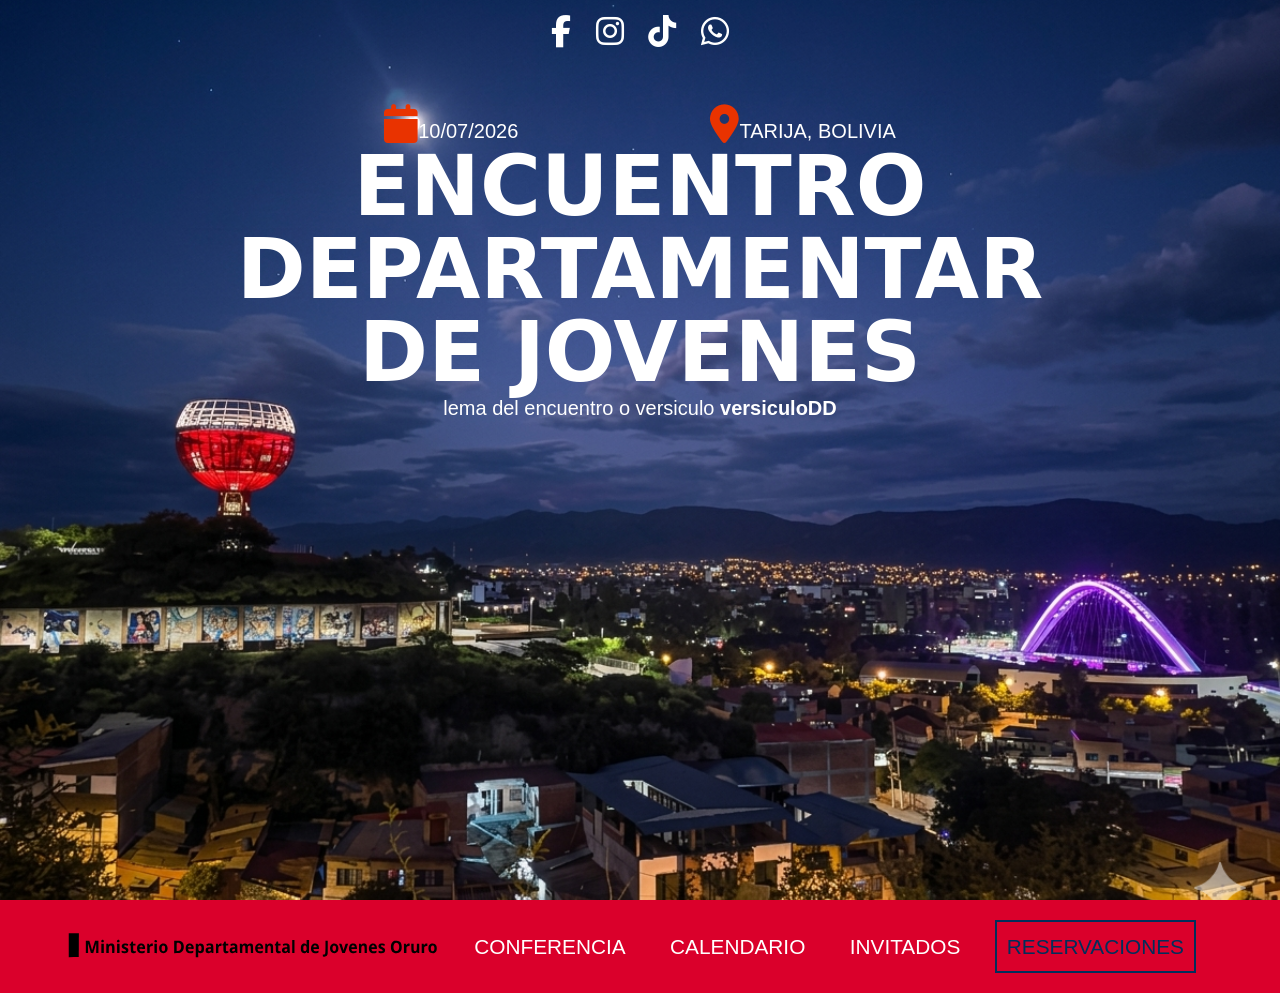
==== index.html @ a6be51fd "se creo la vista principal y el menu" ====
<!doctype html>
<html class="no-js" lang="">

<head>
  <meta charset="utf-8">
  <title></title>
  <meta name="description" content="">
  <meta name="viewport" content="width=device-width, initial-scale=1">

  <link rel="manifest" href="site.webmanifest">
  <link rel="apple-touch-icon" href="icon.png">
  <!-- Place favicon.ico in the root directory -->

  <link rel="stylesheet" href="css/normalize.css">
  <link rel="stylesheet" href="css/main.css">
  <link rel="stylesheet" href="https://cdnjs.cloudflare.com/ajax/libs/font-awesome/6.5.0/css/all.min.css">
  <link rel="preconnect" href="https://fonts.googleapis.com">
  <link rel="preconnect" href="https://fonts.gstatic.com" crossorigin>
  <link href="https://fonts.googleapis.com/css2?family=PT+Sans:ital,wght@0,400;0,700;1,400;1,700&display=swap" rel="stylesheet">

  <meta name="theme-color" content="#fafafa">
</head>

<body>
  <!--[if IE]>
    <p class="browserupgrade">You are using an <strong>outdated</strong> browser. Please <a href="https://browsehappy.com/">upgrade your browser</a> to improve your experience and security.</p>
  <![endif]-->
  
  <header class="site-header">
    <div class="hero">
      <div class="contenido-header">
        <nav class="redes-sociales">
          <a href="#"><i class="fa-brands fa-facebook-f"></i></a>
          <a href="#"><i class="fa-brands fa-instagram"></i></a>
          <a href="#"><i class="fa-brands fa-tiktok"></i></a>
          <a href="#"><i class="fa-brands fa-whatsapp"></i></a>
        </nav>
        <div class="informacion-evento">
            <div class="clearfix">
                <p class="fecha"><i class="fa-solid fa-calendar"></i>10/07/2026</p>
                <p class="ciudad"><i class="fa-solid fa-location-dot"></i>Tarija, Bolivia</p>
            </div>
            
            <h1 class="nombre-sitio">Encuentro departamentar de Jovenes</h1>
            <P class="slogan">lema del encuentro o versiculo <span> versiculoDD</span></P>
        </div> <!--informacion del evento-->
        
      </div>
    </div><!--.hero-->
  </header>
  
  <div class="barra">
    <div class="contenedor clearfix">
      <div class="logo">
        <img src="img/logo1.svg" alt="logo mjoruro">

      </div>
      <div class="menu-movil">
        <span></span>
        <span></span>
        <span></span>

      </div>
      <nav class="navegacion-principal">
        <a href="#">conferencia</a>
        <a href="#">calendario</a>
        <a href="#">invitados</a>
        <a href="#">reservaciones</a>
      </nav>

    </div>


  </div>
  


  <script src="js/vendor/modernizr-3.8.0.min.js"></script>
  <script src="https://code.jquery.com/jquery-3.4.1.min.js" integrity="sha256-CSXorXvZcTkaix6Yvo6HppcZGetbYMGWSFlBw8HfCJo=" crossorigin="anonymous"></script>
  <script>window.jQuery || document.write('<script src="js/vendor/jquery-3.4.1.min.js"><\/script>')</script>
  <script src="js/plugins.js"></script>
  <script src="js/main.js"></script>

  <!-- Google Analytics: change UA-XXXXX-Y to be your site's ID. -->
  <script>
    window.ga = function () { ga.q.push(arguments) }; ga.q = []; ga.l = +new Date;
    ga('create', 'UA-XXXXX-Y', 'auto'); ga('set','transport','beacon'); ga('send', 'pageview')
  </script>
  <script src="https://www.google-analytics.com/analytics.js" async></script>
</body>

</html>
---- css/main.css ----
/*! HTML5 Boilerplate v7.3.0 | MIT License | https://html5boilerplate.com/ */

/* main.css 2.0.0 | MIT License | https://github.com/h5bp/main.css#readme */
/*
 * What follows is the result of much research on cross-browser styling.
 * Credit left inline and big thanks to Nicolas Gallagher, Jonathan Neal,
 * Kroc Camen, and the H5BP dev community and team.
 */

/* ==========================================================================
   Base styles: opinionated defaults
   ========================================================================== */

html {
  color: #222;
  font-size: 1em;
  line-height: 1.4;
}

/*
 * Remove text-shadow in selection highlight:
 * https://twitter.com/miketaylr/status/12228805301
 *
 * Vendor-prefixed and regular ::selection selectors cannot be combined:
 * https://stackoverflow.com/a/16982510/7133471
 *
 * Customize the background color to match your design.
 */

::-moz-selection {
  background: #b3d4fc;
  text-shadow: none;
}

::selection {
  background: #b3d4fc;
  text-shadow: none;
}

/*
 * A better looking default horizontal rule
 */

hr {
  display: block;
  height: 1px;
  border: 0;
  border-top: 1px solid #ccc;
  margin: 1em 0;
  padding: 0;
}

/*
 * Remove the gap between audio, canvas, iframes,
 * images, videos and the bottom of their containers:
 * https://github.com/h5bp/html5-boilerplate/issues/440
 */

audio,
canvas,
iframe,
img,
svg,
video {
  vertical-align: middle;
}

/*
 * Remove default fieldset styles.
 */

fieldset {
  border: 0;
  margin: 0;
  padding: 0;
}

/*
 * Allow only vertical resizing of textareas.
 */

textarea {
  resize: vertical;
}

/* ==========================================================================
   Browser Upgrade Prompt
   ========================================================================== */

.browserupgrade {
  margin: 0.2em 0;
  background: #ccc;
  color: #000;
  padding: 0.2em 0;
}

/* ==========================================================================
   Author's custom styles
   ========================================================================== */
html {
  box-sizing: border-box;
}
*,*:before,*:after {
  box-sizing: inherit;
}

body {
  background-color: f2f2f2;
  font-family: "Open Sans", sans-serif;
}
/**glovales **/
.contenedor {
  width: 98%;
  margin: 0 auto;
}

@media only screen and (min-width: 480px) {
  .contenedor {
    width: 95%;
  }
}

@media only screen and (min-width: 768px) {
  .contenedor {
    width: 90%;
  }
}

@media only screen and (min-width: 992px) {
  .contenedor {
    width: 90%;
  }
}


h2 {
  font-family: "Oswald", sans-serif;
}
/**header**/
div.hero {
  background-image: url(../img/cielonoche.png);
  height: 100vh;

  background-repeat: no-repeat;
  background-size: cover;
  background-position: center 20%;
}

div.contenido-header {
  padding-top: 40px;
}

@media only screen and (min-width:768px) {
  div.contenido-header {
    padding-top: 10px;
  }
}

nav.redes-sociales {
  text-align: center;
}
nav.redes-sociales a {
  color: #ffff;
  font-size: 2em;
  margin-right: 20px;
}
nav.redes-sociales a:last-child {
  margin-right: 0;
}
div.informacion-evento {
  text-align: center;
  color: #ffff;
}

@media only screen and (min-width:768px) {
  div.informacion-evento {
    width: 70%;
    margin: 0 auto;
    margin-top: 50px;
  }
  
}
div.informacion-evento p {
  margin: 0;
  display: inline;
  font-size: 20px;
  text-transform: uppercase;
}
div.informacion-evento p i {
  color: #e93300;
  font-size: 2.4rem;
}
.clearfix {
  display: flex;
  justify-content: space-between;
  align-items: center;
}
p.slogan {
  text-transform: none!important;
}
p.slogan span {
  font-weight: bold;
}
h1.nombre-sitio {
  font-size: 5.9vw;
  text-transform: uppercase;
  font-family: "Boldonse", system-ui;

}
@media only screen and (min-width:768px) {
  h1.nombre-sitio {

    font-size: 6.5vw;
    margin: 0;
    line-height: 1;

  }
}

/**barra **/
div.barra {
  background-color: #da002b;
  padding: 20px 0;
}


div.logo{
  width: 90%;
  
}
div.logo img {
  width: 100%;
}

@media only screen and (min-width: 768px) {
  div.logo {
    max-width: 33%;
  }
}

/**navegacion principal**/
nav.navegacion-principal {
  display: none;
}

nav.navegacion-principal a {
  font-family: "Oswald", sans-serif;;
  color: #ffff;
  font-size: 1.3em;
  text-transform: uppercase;
  text-decoration: none;
  transition: all .6s ease;
}

nav.navegacion-principal a:hover {
  background-color: #022E5B;
}

nav.navegacion-principal a:last-child {
  border: 2px solid #022E5B;
  color: #022E5B;
}

nav.navegacion-principal a:last-child:hover
{
  color: #ffff;
} 

@media only screen and (min-width:768px) {
  nav.navegacion-principal {
    width: 67%;
    float: right;
    text-align: right;
    display: block;
  }
}

nav.navegacion-principal a {
  margin-right: 20px;
  padding: 10px 10px;
  display:  inline-block;
}

/* ==========================================================================
   Helper classes
   ========================================================================== */

/*
 * Hide visually and from screen readers
 */

.hidden {
  display: none !important;
}

/*
* Hide only visually, but have it available for screen readers:
* https://snook.ca/archives/html_and_css/hiding-content-for-accessibility
*
* 1. For long content, line feeds are not interpreted as spaces and small width
*    causes content to wrap 1 word per line:
*    https://medium.com/@jessebeach/beware-smushed-off-screen-accessible-text-5952a4c2cbfe
*/

.sr-only {
  border: 0;
  clip: rect(0, 0, 0, 0);
  height: 1px;
  margin: -1px;
  overflow: hidden;
  padding: 0;
  position: absolute;
  white-space: nowrap;
  width: 1px;
  /* 1 */
}

/*
* Extends the .sr-only class to allow the element
* to be focusable when navigated to via the keyboard:
* https://www.drupal.org/node/897638
*/

.sr-only.focusable:active,
.sr-only.focusable:focus {
  clip: auto;
  height: auto;
  margin: 0;
  overflow: visible;
  position: static;
  white-space: inherit;
  width: auto;
}

/*
* Hide visually and from screen readers, but maintain layout
*/

.invisible {
  visibility: hidden;
}

/*
* Clearfix: contain floats
*
* For modern browsers
* 1. The space content is one way to avoid an Opera bug when the
*    `contenteditable` attribute is included anywhere else in the document.
*    Otherwise it causes space to appear at the top and bottom of elements
*    that receive the `clearfix` class.
* 2. The use of `table` rather than `block` is only necessary if using
*    `:before` to contain the top-margins of child elements.
*/

.clearfix:before,
.clearfix:after {
  content: " ";
  /* 1 */
  display: table;
  /* 2 */
}

.clearfix:after {
  clear: both;
}

/* ==========================================================================
   EXAMPLE Media Queries for Responsive Design.
   These examples override the primary ('mobile first') styles.
   Modify as content requires.
   ========================================================================== */

@media only screen and (min-width: 35em) {
  /* Style adjustments for viewports that meet the condition */
}

@media print,
  (-webkit-min-device-pixel-ratio: 1.25),
  (min-resolution: 1.25dppx),
  (min-resolution: 120dpi) {
  /* Style adjustments for high resolution devices */
}

/* ==========================================================================
   Print styles.
   Inlined to avoid the additional HTTP request:
   https://www.phpied.com/delay-loading-your-print-css/
   ========================================================================== */

@media print {
  *,
  *:before,
  *:after {
    background: transparent !important;
    color: #000 !important;
    /* Black prints faster */
    box-shadow: none !important;
    text-shadow: none !important;
  }
  a,
  a:visited {
    text-decoration: underline;
  }
  a[href]:after {
    content: " (" attr(href) ")";
  }
  abbr[title]:after {
    content: " (" attr(title) ")";
  }
  /*
     * Don't show links that are fragment identifiers,
     * or use the `javascript:` pseudo protocol
     */
  a[href^="#"]:after,
  a[href^="javascript:"]:after {
    content: "";
  }
  pre {
    white-space: pre-wrap !important;
  }
  pre,
  blockquote {
    border: 1px solid #999;
    page-break-inside: avoid;
  }
  /*
     * Printing Tables:
     * https://web.archive.org/web/20180815150934/http://css-discuss.incutio.com/wiki/Printing_Tables
     */
  thead {
    display: table-header-group;
  }
  tr,
  img {
    page-break-inside: avoid;
  }
  p,
  h2,
  h3 {
    orphans: 3;
    widows: 3;
  }
  h2,
  h3 {
    page-break-after: avoid;
  }
}
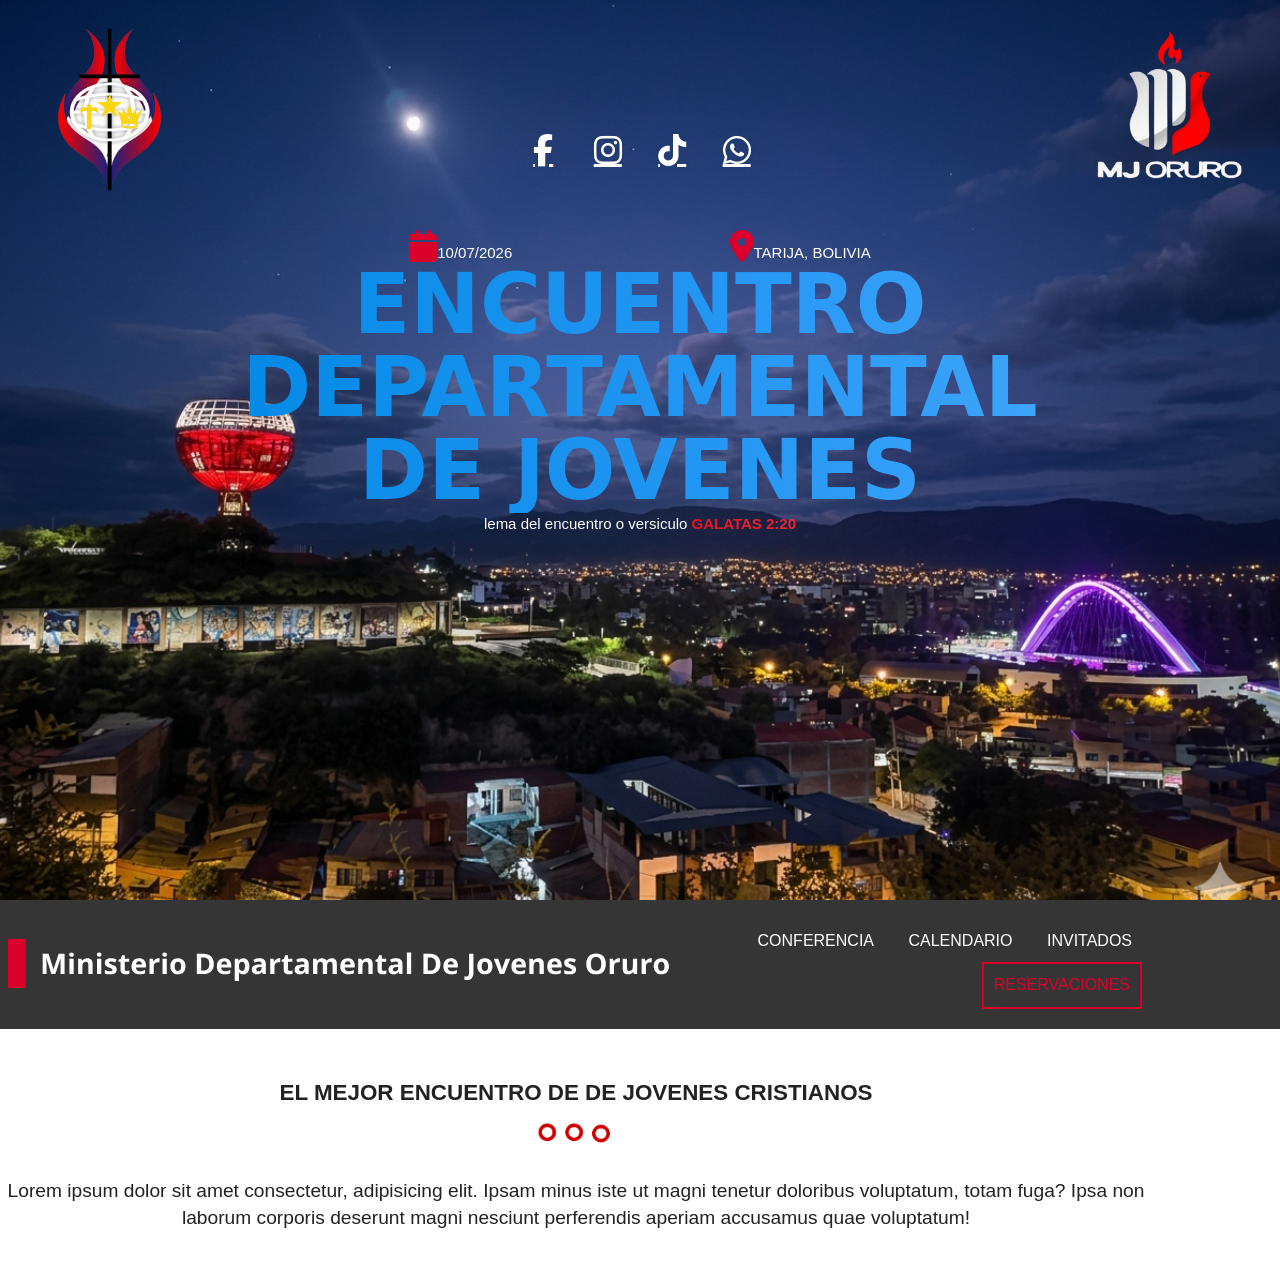
==== commit 58d0aed3: "se termino el encabezado la parte de entrada" ====
--- a/index.html
+++ b/index.html
@@ -28,6 +28,12 @@
   
   <header class="site-header">
     <div class="hero">
+
+      <div class="logos-laterales">
+        <img src="img/escudoidpo.png" class="logo-izq" alt="logo izquierda">
+        <img src="img/escudomjo.png" class="logo-der" alt="logo derecha">
+
+      </div>
       <div class="contenido-header">
         <nav class="redes-sociales">
           <a href="#"><i class="fa-brands fa-facebook-f"></i></a>
@@ -41,18 +47,18 @@
                 <p class="ciudad"><i class="fa-solid fa-location-dot"></i>Tarija, Bolivia</p>
             </div>
             
-            <h1 class="nombre-sitio">Encuentro departamentar de Jovenes</h1>
-            <P class="slogan">lema del encuentro o versiculo <span> versiculoDD</span></P>
+            <h1 class="nombre-sitio">Encuentro departamental de Jovenes</h1>
+            <P class="slogan">lema del encuentro o versiculo <span> GALATAS 2:20</span></P>
         </div> <!--informacion del evento-->
         
       </div>
     </div><!--.hero-->
   </header>
   
-  <div class="barra">
+  <div class="barra"><!--barra-->
     <div class="contenedor clearfix">
       <div class="logo">
-        <img src="img/logo1.svg" alt="logo mjoruro">
+        <img src="img/logo2.svg" alt="logo mjoruro">
 
       </div>
       <div class="menu-movil">
@@ -61,17 +67,24 @@
         <span></span>
 
       </div>
-      <nav class="navegacion-principal">
+      <nav class="navegacion-principal clearfix">
         <a href="#">conferencia</a>
         <a href="#">calendario</a>
         <a href="#">invitados</a>
         <a href="#">reservaciones</a>
       </nav>
 
-    </div>
+    </div> <!--contenedor-->
 
+  </div><!--barra-->
 
-  </div>
+  <section class="seccion contenedor">
+    <h2>El mejor encuentro de de jovenes cristianos</h2>
+    <p>
+      Lorem ipsum dolor sit amet consectetur, adipisicing elit. Ipsam minus iste ut magni tenetur doloribus voluptatum, totam fuga? Ipsa non laborum corporis deserunt magni nesciunt perferendis aperiam accusamus quae voluptatum!
+
+    </p>
+  </section>
   
 
 
--- a/css/main.css
+++ b/css/main.css
@@ -109,9 +109,11 @@
   font-family: "Open Sans", sans-serif;
 }
 /**glovales **/
-.contenedor {
-  width: 98%;
-  margin: 0 auto;
+.barra .contenedor {
+  display: flex;
+  flex-wrap: wrap; /* permite que bajen elementos */
+  align-items: center;
+  justify-content: space-between;
 }
 
 @media only screen and (min-width: 480px) {
@@ -132,10 +134,37 @@
   }
 }
 
+.seccion {
+  padding: 30px 0;
+}
+
+.seccion p {
+  font-size: 1.2em;
+  text-align: center;
+}
 
 h2 {
   font-family: "Oswald", sans-serif;
-}
+  font-size: 1.4em;
+  text-transform: uppercase;
+  text-align: center;
+}
+
+h2::after {
+  content: '';
+  margin: 0 auto;
+  background-image: url(../img/separadores.png);
+  height: 50px;
+  width: 100px;
+  display: block;
+  background-repeat: no-repeat;
+  background-position: center;
+  background-size: contain;
+
+}
+
+
+
 /**header**/
 div.hero {
   background-image: url(../img/cielonoche.png);
@@ -144,25 +173,81 @@
   background-repeat: no-repeat;
   background-size: cover;
   background-position: center 20%;
-}
-
+  position: relative;
+}
+.logos-laterales {
+  position: absolute;
+  top: 20px;
+  width: 100%;
+  pointer-events: none;
+}
+
+.logo-izq {
+  position: absolute;
+  left: 20px;
+  width: 180px;
+}
+
+.logo-der {
+  position: absolute;
+  right: 20px;
+  width: 180px;
+}
+@media (max-width:768px) {
+  .logo-izq {
+    width: 120px;
+    left: 20px;   /* más pegado */
+  }
+
+  .logo-der {
+    width: 120px;
+    right: 20px;  /* más pegado */
+  }
+}
+
+
+@media (max-width:768px) {
+  nav.redes-sociales {
+    margin-top: 120px; /*  baja debajo de logos */
+  }
+}
 div.contenido-header {
   padding-top: 40px;
 }
 
 @media only screen and (min-width:768px) {
   div.contenido-header {
-    padding-top: 10px;
+    padding-top: 120px;
   }
 }
 
 nav.redes-sociales {
   text-align: center;
 }
+
 nav.redes-sociales a {
-  color: #ffff;
-  font-size: 2em;
-  margin-right: 20px;
+  display: inline-flex;          /* mejor que inline-block */
+  justify-content: center;
+  align-items: center;
+
+  width: 60px;
+  height: 60px;
+
+  border-radius: 60%;
+  background-color: transparent;
+  color: #fff;
+
+  transition: all 0.3s ease;
+  
+}
+
+nav.redes-sociales a i {
+  font-size: 2rem;
+}
+nav.redes-sociales a:hover {
+  background-color: #da002b; /* rojo */
+  transform: scale(1.1);
+  color: #fff;
 }
 nav.redes-sociales a:last-child {
   margin-right: 0;
@@ -183,18 +268,19 @@
 div.informacion-evento p {
   margin: 0;
   display: inline;
-  font-size: 20px;
+  font-size: 15px;
   text-transform: uppercase;
 }
 div.informacion-evento p i {
-  color: #e93300;
-  font-size: 2.4rem;
+  color: #da002b;
+  font-size: 2rem;
 }
 .clearfix {
   display: flex;
-  justify-content: space-between;
+  justify-content: space-between; /* 🔥 separa izquierda y derecha */
   align-items: center;
 }
+
 p.slogan {
   text-transform: none!important;
 }
@@ -207,6 +293,51 @@
   font-family: "Boldonse", system-ui;
 
 }
+h1.nombre-sitio {
+  background: linear-gradient(
+    90deg,
+    #0089e4,
+    #2597f4,
+    #4fafff,
+    #f00e1c,
+    #ec323d,
+    #0089e4
+  );
+
+ background-size: 300%;
+
+  background-clip: text;              /* 👈 estándar */
+  -webkit-background-clip: text;      /* 👈 compatibilidad */
+
+  color: transparent;                 /* 👈 estándar */
+  -webkit-text-fill-color: transparent;
+
+  animation: ola 5s linear infinite;
+}
+
+@keyframes ola {
+  0% {
+    background-position: 0%;
+  }
+  100% {
+    background-position: 300%;
+  }
+}
+
+p.slogan span {
+  background: linear-gradient(90deg, #f00e1c, #ec323d, #f00e1c);
+  background-size: 300%;
+
+  background-clip: text;              /* 👈 estándar */
+  -webkit-background-clip: text;      /* 👈 compatibilidad */
+
+  color: transparent;                 /* 👈 estándar */
+  -webkit-text-fill-color: transparent;
+
+  animation: ola 10s linear infinite;
+}
+
+
 @media only screen and (min-width:768px) {
   h1.nombre-sitio {
 
@@ -219,68 +350,128 @@
 
 /**barra **/
 div.barra {
-  background-color: #da002b;
+  background-color: #353535;
   padding: 20px 0;
 }
 
-
-div.logo{
-  width: 90%;
-  
-}
-div.logo img {
-  width: 100%;
+.logo {
+  flex: 0 0 auto;
+}
+
+
+
+/** para el tamaño del logo para celular**/
+.logo img {
+  width: 400px;
+}
+/** para el tamaño del logo para pc**/
+@media (min-width:768px) {
+  .logo img {
+    width: 700px;
+  }
 }
 
 @media only screen and (min-width: 768px) {
   div.logo {
-    max-width: 33%;
+    max-width: 60%;
   }
 }
 
 /**navegacion principal**/
+
 nav.navegacion-principal {
   display: none;
 }
-
 nav.navegacion-principal a {
   font-family: "Oswald", sans-serif;;
   color: #ffff;
-  font-size: 1.3em;
+  font-size: 1em;
   text-transform: uppercase;
   text-decoration: none;
   transition: all .6s ease;
+  width: 100%;
+  display: block;
+  text-align: center;
+  padding: 10px;
+  margin-bottom: 20px;
+  
+}
+
+.navegacion-principal {
+  width: 100%;
+}
+
+
+
+@media only screen and (min-width:768px) {
+
+  .barra .contenedor {
+    flex-wrap: nowrap;
+  }
+
+  .menu-movil {
+    display: none;
+  }
+
+  nav.navegacion-principal {
+    width: auto;
+    display: block;
+    flex: 1;
+    text-align: right;
+  }
+
+  nav.navegacion-principal a {
+    padding: 10px 10px;
+    width: auto;
+    display: inline-block;
+    text-align: center;
+    margin: 0 10px 0 0;
+    
+  }
 }
 
 nav.navegacion-principal a:hover {
-  background-color: #022E5B;
+  background-color: #03045e;
+  border: 2px solid #03045e;
 }
 
 nav.navegacion-principal a:last-child {
-  border: 2px solid #022E5B;
-  color: #022E5B;
+  border: 2px solid #da002b;
+  color: #da002b;
 }
 
 nav.navegacion-principal a:last-child:hover
 {
-  color: #ffff;
+  color: #fff;
 } 
 
+
+/** Menu Movil**/
+div.menu-movil {
+  flex: unset;
+
+  width: 40px;
+}
+
+
+
+div.menu-movil:hover {
+  cursor: pointer;
+}
+
 @media only screen and (min-width:768px) {
-  nav.navegacion-principal {
-    width: 67%;
-    float: right;
-    text-align: right;
-    display: block;
-  }
-}
-
-nav.navegacion-principal a {
-  margin-right: 20px;
-  padding: 10px 10px;
-  display:  inline-block;
-}
-
+  div.menu-movil {
+    display: none;
+  }
+}
+
+div.menu-movil span {
+  height: 8px;
+  margin-bottom: 6px;
+  background-color: white;
+  display: block;
+
+}
 /* ==========================================================================
    Helper classes
    ========================================================================== */
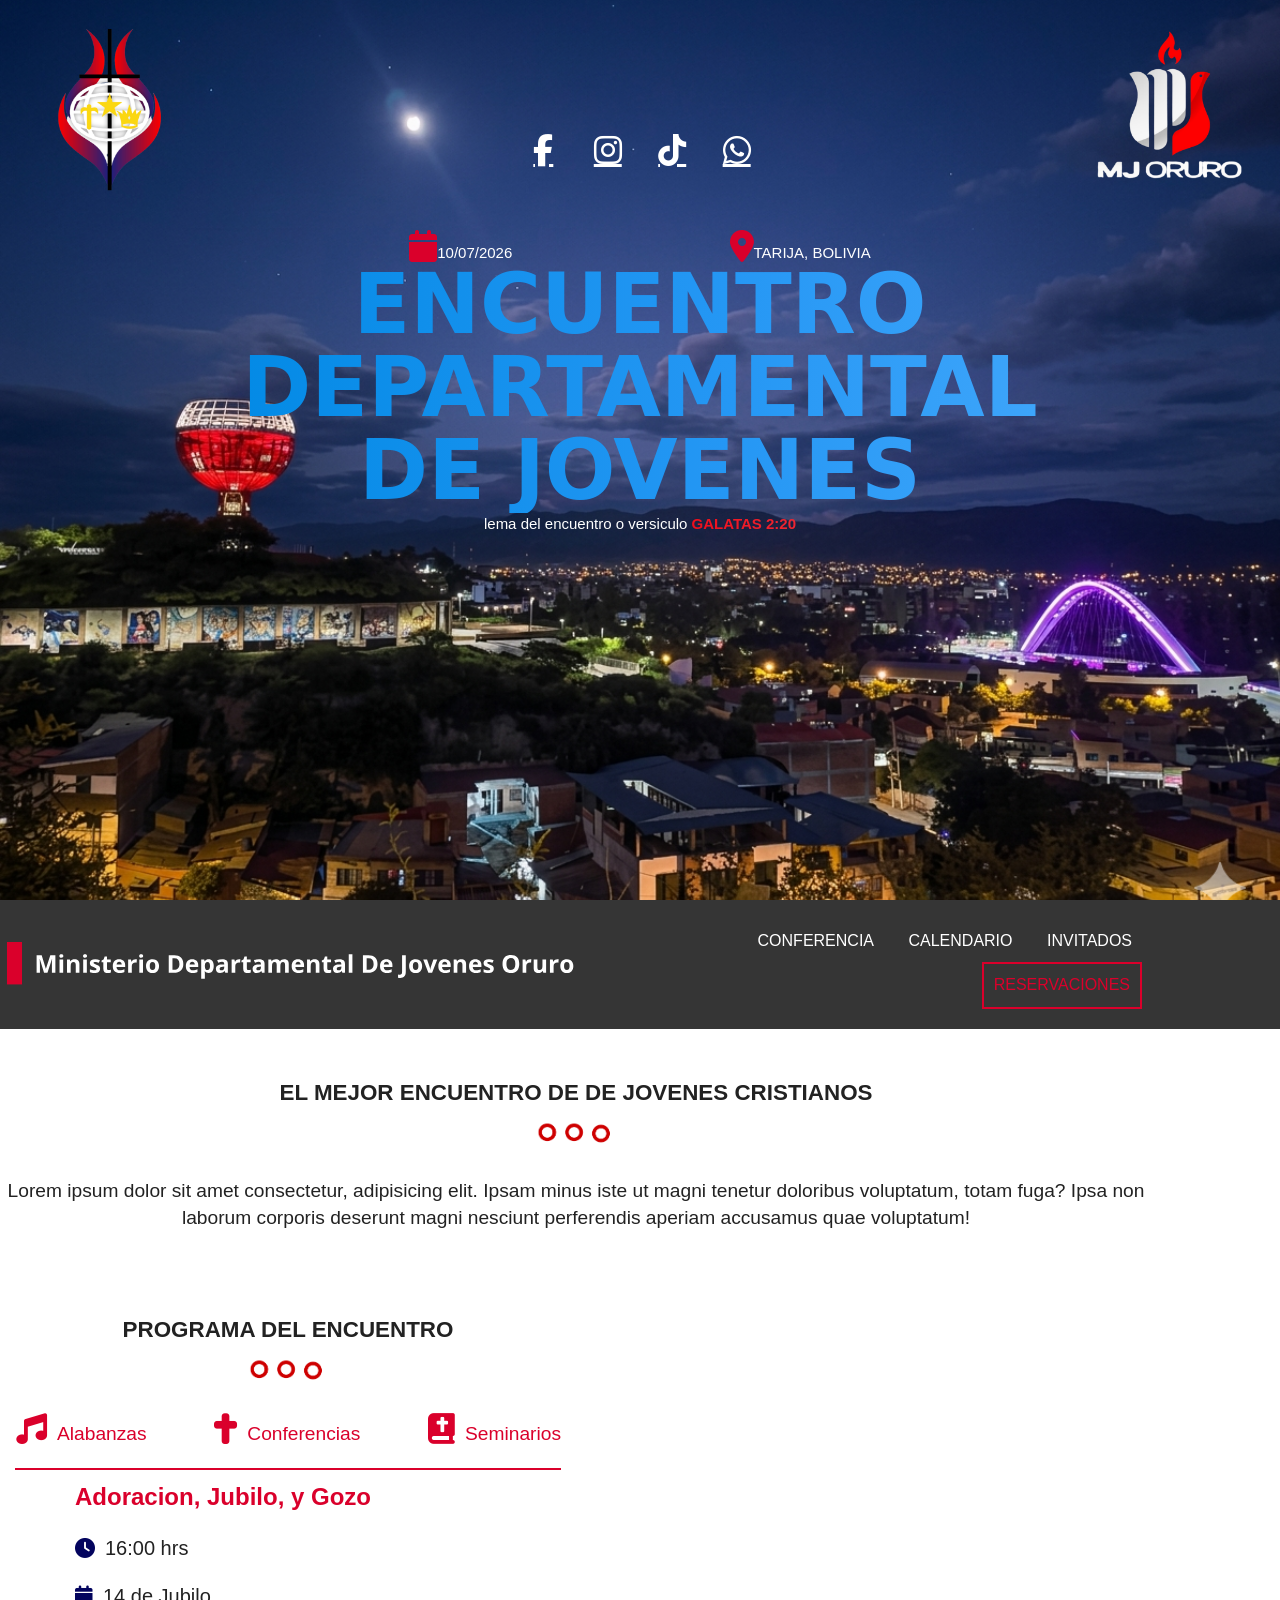
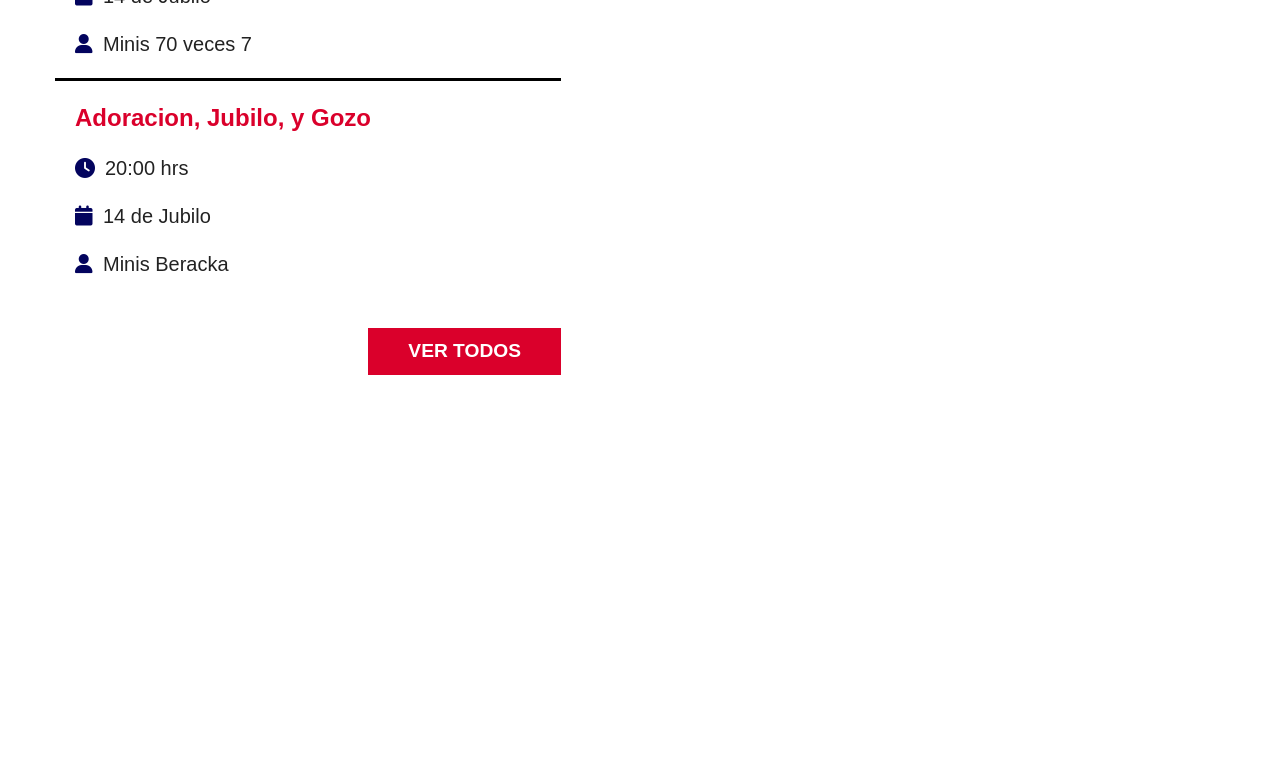
==== commit b5b85595: "se termino la parte de talleres alabanza y conferencia aun falta pero mañana lo haremos" ====
--- a/index.html
+++ b/index.html
@@ -82,8 +82,47 @@
     <h2>El mejor encuentro de de jovenes cristianos</h2>
     <p>
       Lorem ipsum dolor sit amet consectetur, adipisicing elit. Ipsam minus iste ut magni tenetur doloribus voluptatum, totam fuga? Ipsa non laborum corporis deserunt magni nesciunt perferendis aperiam accusamus quae voluptatum!
+    </p>
+  </section>
 
-    </p>
+  <section class="programa">
+    <div class="contenedor-video">
+      <video autoplay loop poster="video-fondo2.jpg">
+        <source src="videos/tarija-video.mp4" type="video/mp4">
+        <source src="videos/tarija-video.webm" type="video/webm">
+      </video>
+
+    </div><!--contenedor video-->
+    <div class="contenido-programa">
+      <div class="contenedor">
+        <div class="programa-evento">
+          <h2>programa del encuentro</h2>
+          <nav class="menu-programa">
+            <a href="#alabanzas"><i class="fa-solid fa-music"></i>Alabanzas</a>
+            <a href="#conferencias"><i class="fa-solid fa-cross"></i>Conferencias</a>
+            <a href="#seminarios"><i class="fa-solid fa-book-bible"></i>Seminarios</a>
+
+          </nav>
+
+          <div id="alabanzas" class="info-curso ocultar clearfix">
+            <div class="detalle-evento">
+              <h3>Adoracion, Jubilo, y Gozo</h3>
+              <p><i class="fa-solid fa-clock"></i>16:00 hrs</p>
+              <p><i class="fa-solid fa-calendar"></i>14 de Jubilo</p>
+              <p><i class="fa-solid fa-user"></i>Minis 70 veces 7</p>
+            </div>
+            <div class="detalle-evento">
+              <h3>Adoracion, Jubilo, y Gozo</h3>
+              <p><i class="fa-solid fa-clock"></i>20:00 hrs</p>
+              <p><i class="fa-solid fa-calendar"></i>14 de Jubilo</p>
+              <p><i class="fa-solid fa-user"></i>Minis Beracka</p>
+            </div>
+            <a href="#" class="button">Ver todos</a>
+          </div>
+        </div>
+      </div>
+    </div>
+
   </section>
   
 
--- a/css/main.css
+++ b/css/main.css
@@ -163,8 +163,30 @@
 
 }
 
-
-
+h3 {
+  font-size: 1.5em;
+  color: #da002b;
+  font-family: 'PT Sans', sans-serif;
+  margin: 0;
+}
+
+.button {
+  background-color: #da002b;
+  padding: 10px 40px;
+  color: #fff;
+  text-transform: uppercase;
+  font-weight: bold;
+  font-family: "Oswald", sans-serif;
+  text-decoration: none;
+  font-size: 1.2em;
+  margin-top: 20px;
+  display: inline-block;
+  transition: all .3s ease;
+}
+
+.button:hover {
+  background-color: #a61414;
+}
 /**header**/
 div.hero {
   background-image: url(../img/cielonoche.png);
@@ -362,12 +384,12 @@
 
 /** para el tamaño del logo para celular**/
 .logo img {
-  width: 400px;
+  width: 300px;
 }
 /** para el tamaño del logo para pc**/
 @media (min-width:768px) {
   .logo img {
-    width: 700px;
+    width: 600px;
   }
 }
 
@@ -383,7 +405,7 @@
   display: none;
 }
 nav.navegacion-principal a {
-  font-family: "Oswald", sans-serif;;
+  font-family: "Oswald", sans-serif;
   color: #ffff;
   font-size: 1em;
   text-transform: uppercase;
@@ -472,6 +494,146 @@
   display: block;
 
 }
+
+/**Alabanzas**/
+section.programa {
+  position: relative;
+  min-height: 120vh;
+  overflow: hidden;
+}
+.contenedor-video video {
+  position: absolute;
+  top: 50%;
+  left: 50%;
+  min-width: 100%;
+  min-height: 100%;
+  transform: translate(-50%, -50%);
+  object-fit: cover;
+}
+div.contenedor-video {
+  max-width: 100%;
+  overflow-x: hidden;
+}
+div.contenido-programa {
+   position: relative; /* 🔥 ESTE ES EL CAMBIO CLAVE */
+  width: 100%;
+}
+div.programa-evento {
+  background-color: rgba(255, 255, 255, .8);
+  padding: 15px;
+  margin-top: 0px;
+  padding-bottom: 20px;/*mas espacio asia abajo*/
+
+}
+.programa-evento nav {
+  display: flex;
+  
+  padding-left: 1px;
+  flex-direction: column;
+  gap: 10px; /* espacio entre ellos */
+  
+}
+
+@media only screen and (min-width:768px) {
+  div.programa-evento {
+    width: 70%;
+  }
+}
+@media only screen and (min-width:992px) {
+  div.programa-evento {
+    width: 50%;
+  }
+}
+
+
+.detalle-evento i {
+  margin-right: 10px;
+}
+
+/* reloj */
+.fa-clock {
+  color: #03045e;
+}
+
+/* calendario */
+.fa-calendar {
+  color: #03045e;
+}
+
+/* usuario */
+.fa-user {
+  color: #03045e;
+}
+
+
+.info-curso {
+  display: flex;
+  flex-direction: column;
+  
+  padding-left: 40px; /* 🔥 mueve todo a la derecha */
+}
+
+.info-curso .button {
+  align-self: flex-end; /*lo manda abajo a la derecha */
+  margin-top: 20px;
+}
+
+nav.menu-programa {
+  width: 100%;
+  border-bottom: 2px solid #da002b;
+  padding-bottom: 10px;
+  display: flex;
+  flex-direction: column;
+  gap: 10px;
+}
+@media (min-width:768px) {
+  nav.menu-programa {
+    flex-direction: row;
+    justify-content: space-between;
+  }
+}
+
+nav.menu-programa a {
+  display: block;
+  text-align: center;
+  color: #da002b;
+  text-decoration: none;
+  font-family: 'Oswald' sans-serif;
+  margin-bottom:  10px;
+  font-size: 1.2em;
+
+}
+
+@media only screen and (min-width:768px) {
+  nav.menu-programa a {
+    display: table-cell;
+  }
+} 
+
+nav.menu-programa a i {
+  color: #da002b;
+  font-size: 1.6em;
+  margin-right: 10px;
+
+}
+
+/**detalle evento**/
+div.detalle-evento {
+  width: 100%;
+  display: block;
+  margin-top: 10px;
+  margin-bottom: 10px;
+  border-bottom: 3px solid black;
+  padding: 0 20px;
+}
+
+div.detalle-evento:nth-child(2) {
+  border: none;
+}
+div.detalle-evento p {
+  margin-bottom: 20px;
+  font-size: 20px;
+}
 /* ==========================================================================
    Helper classes
    ========================================================================== */
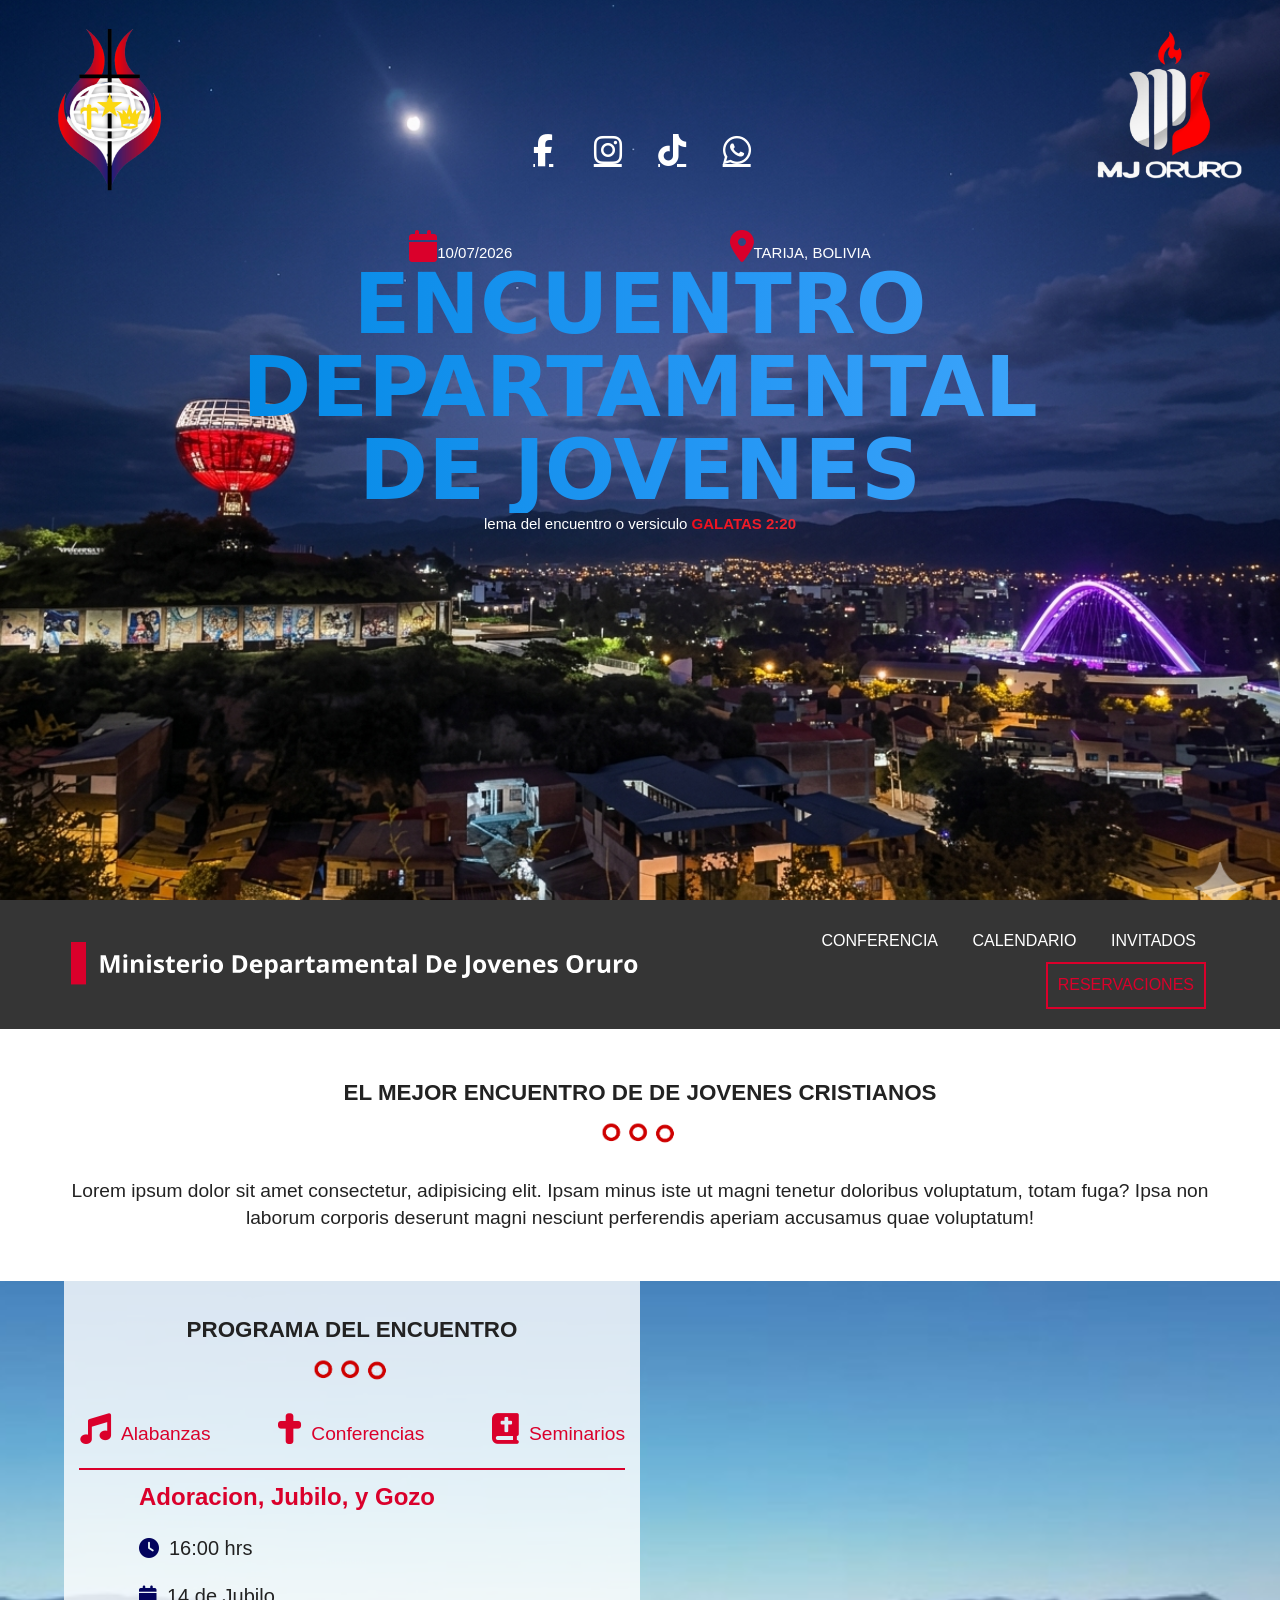
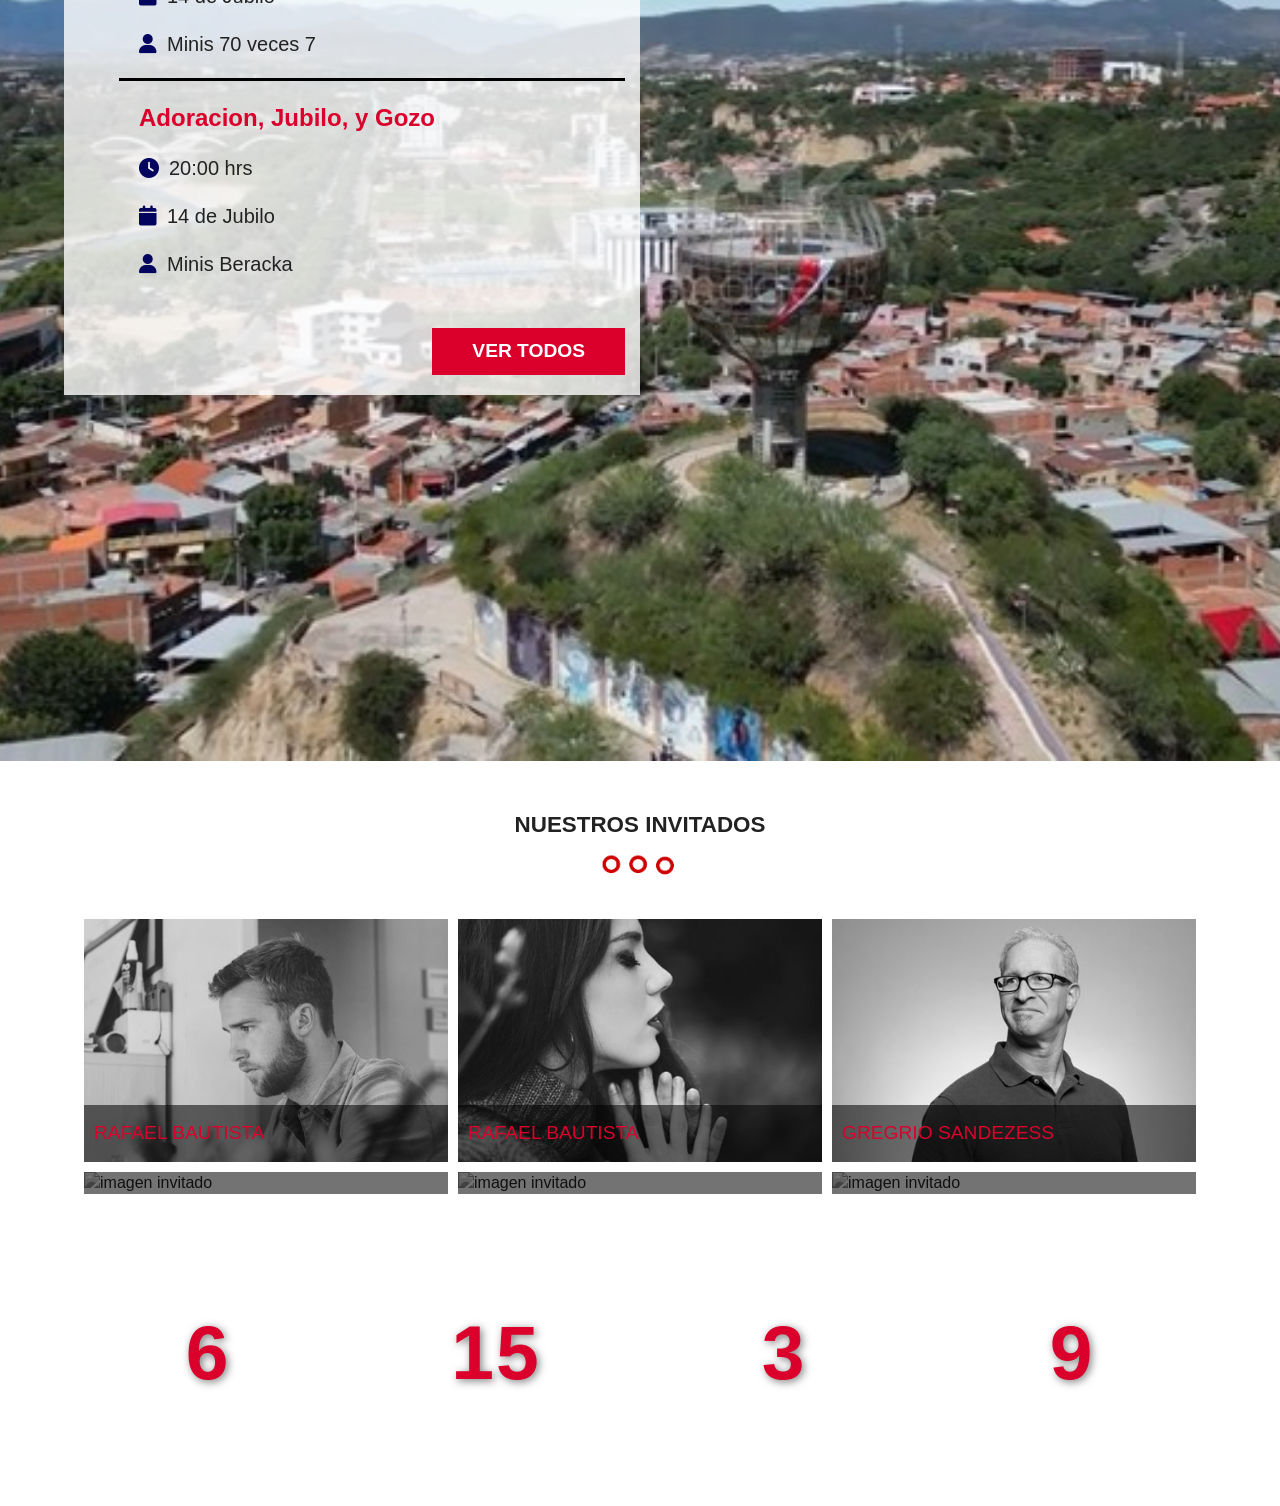
==== commit 0231373d: "se realizo la parte de invitado y la parte contador bb" ====
--- a/index.html
+++ b/index.html
@@ -87,7 +87,7 @@
 
   <section class="programa">
     <div class="contenedor-video">
-      <video autoplay loop poster="video-fondo2.jpg">
+      <video autoplay loop poster="img/video-fondo2.jpg">
         <source src="videos/tarija-video.mp4" type="video/mp4">
         <source src="videos/tarija-video.webm" type="video/webm">
       </video>
@@ -122,8 +122,70 @@
         </div>
       </div>
     </div>
-
   </section>
+
+  <section class="invitados contenedor seccion">
+    <h2>Nuestros invitados</h2>
+    <ul class="lista-invitados">
+      <li>
+        <div class="invitado">
+          <img src="img/invitado1.jpg" alt=" imagen invitado">
+          <p>Rafael Bautista</p>
+
+        </div>
+      </li>
+      <li>
+        <div class="invitado">
+          <img src="img/invitado2.jpg" alt=" imagen invitado">
+          <p>Rafael Bautista</p>
+
+        </div>
+      </li>
+      <li>
+        <div class="invitado">
+          <img src="img/invitado3.jpg" alt=" imagen invitado">
+          <p>Gregrio Sandezess</p>
+
+        </div>
+      </li>
+      <li>
+        <div class="invitado">
+          <img src="img/invitado4.jpg" alt=" imagen invitado">
+          <p>Susan Rivera</p>
+
+        </div>
+      </li>
+      <li>
+        <div class="invitado">
+          <img src="img/invitado5.jpg" alt=" imagen invitado">
+          <p>Juan Portillo</p>
+
+        </div>
+      </li>
+      <li>
+        <div class="invitado">
+          <img src="img/invitado6.jpg" alt=" imagen invitado">
+          <p>Susan Sanchez</p>
+        </div>
+      </li>
+    </ul>
+  </section>
+
+
+  <div class="contador parallax">
+    <div class="contenedor">
+      <ul class="resumen-evento">
+        <li><p class="numero">6</p> Invitados</li>
+        <li><p class="numero">15</p> Talleres</li>
+        <li><p class="numero">3</p> Dias</li>
+        <li><p class="numero">9</p> Conferencias</li>
+        
+      </ul>
+
+    </div>
+
+  </div>
+
   
 
 
--- a/css/main.css
+++ b/css/main.css
@@ -168,6 +168,13 @@
   color: #da002b;
   font-family: 'PT Sans', sans-serif;
   margin: 0;
+}
+
+ul {
+  list-style: none;
+  margin: 0;
+  padding: 0;
+
 }
 
 .button {
@@ -634,6 +641,137 @@
   margin-bottom: 20px;
   font-size: 20px;
 }
+
+
+
+/**invitados**/
+
+/**invitados**/
+section.invitados {
+  padding: 30px 0;
+}
+
+ul.lista-invitados {
+  display: grid;
+  grid-template-columns: repeat(2, 1fr);
+  gap: 10px;
+  padding: 10px 20px;
+}
+
+@media only screen and (min-width: 768px) {
+  ul.lista-invitados {
+    grid-template-columns: repeat(3, 1fr);
+  }
+}
+
+ul.lista-invitados li {
+  padding: 0;
+}
+
+div.invitado {
+  position: relative;
+  overflow: hidden;
+}
+
+div.invitado img {
+  width: 100%;
+  display: block;
+  filter: gray;
+  -webkit-filter: grayscale(1);
+  filter: grayscale(1);  
+  -webkit-transition: all .5s ease-in-out;
+  transition: all .5s ease-in-out;  
+}
+
+div.invitado:hover img {
+  -webkit-filter: grayscale(0);
+  filter: grayscale(0);  
+  -webkit-transform: scale(1.1);
+  transform: scale(1.1); 
+}
+
+div.invitado p {
+  position: absolute;
+  bottom: 0;
+  left: 0;
+  padding: 15px 10px;
+  margin: 0;
+  background-color: rgba(0, 0, 0, 0.55);
+  width: 100%;
+  text-align: left;
+  font-family: 'Oswald', sans-serif;
+  color: #da002b;
+  text-transform: uppercase;
+  -webkit-transition: all .5s ease-in-out;
+  transition: all .5s ease-in-out;   
+}
+
+div.invitado:hover p {
+  bottom: -80px;
+  opacity: 0;
+}
+.contenedor {
+  margin: 0 auto;
+}
+
+/**contados**/
+
+.parallax::before {
+  width: 100%;
+  height: 100%;
+  position: absolute;
+  top: 0;
+  left: 0;
+  background-repeat: no-repeat;
+  background-size: cover;
+  background-position: center center;
+  background-attachment: fixed;
+}
+div.contador {
+  position: relative;
+  height: auto;
+}
+
+div.contador::before {
+  background-image: url(../img/bg-resumen.jpg);
+  content: '';
+}
+
+ul.resumen-evento {
+  position: relative;
+  padding: 80px 0;
+  display: grid;
+  grid-template-columns: repeat(2, 1fr);
+  gap: 40px 20px;
+}
+
+@media only screen and (min-width: 768px) {
+  ul.resumen-evento {
+    grid-template-columns: repeat(4, 1fr);
+    gap: 0;
+  }
+}
+
+ul.resumen-evento li {
+  text-align: center;
+  color: #fff;
+  text-transform: uppercase;
+  font-family: 'Oswald', sans-serif;
+  font-size: 1.2em;
+  letter-spacing: 2px;
+}
+
+p.numero {
+  color: #da002b;
+  font-size: 4em;
+  font-family: 'Oswald', sans-serif;
+  font-weight: 700;
+  display: block;
+  margin: 0 0 8px 0;
+  line-height: 1;
+  text-shadow: 2px 2px 8px rgba(0,0,0,0.5);
+}
+
 /* ==========================================================================
    Helper classes
    ========================================================================== */
@@ -658,7 +796,7 @@
 .sr-only {
   border: 0;
   clip: rect(0, 0, 0, 0);
-  height: 1px;
+  height: 2px;
   margin: -1px;
   overflow: hidden;
   padding: 0;
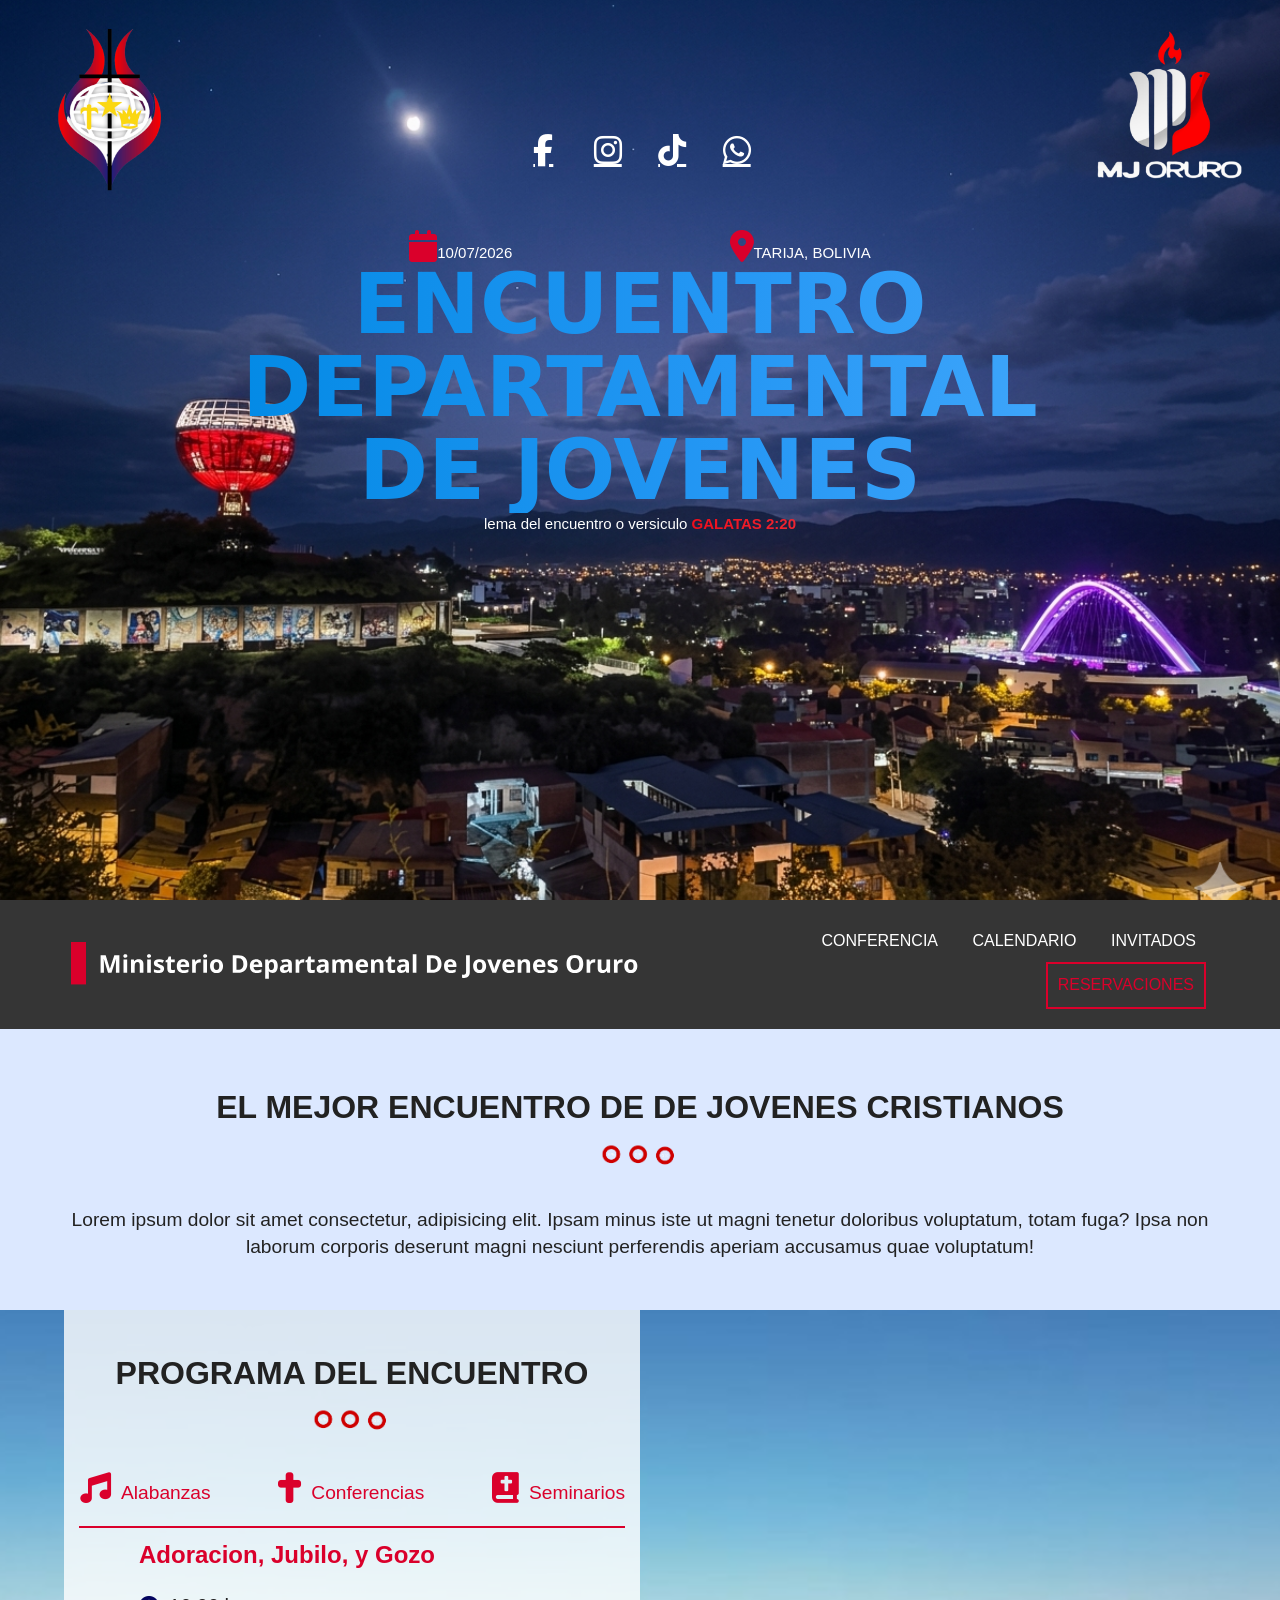
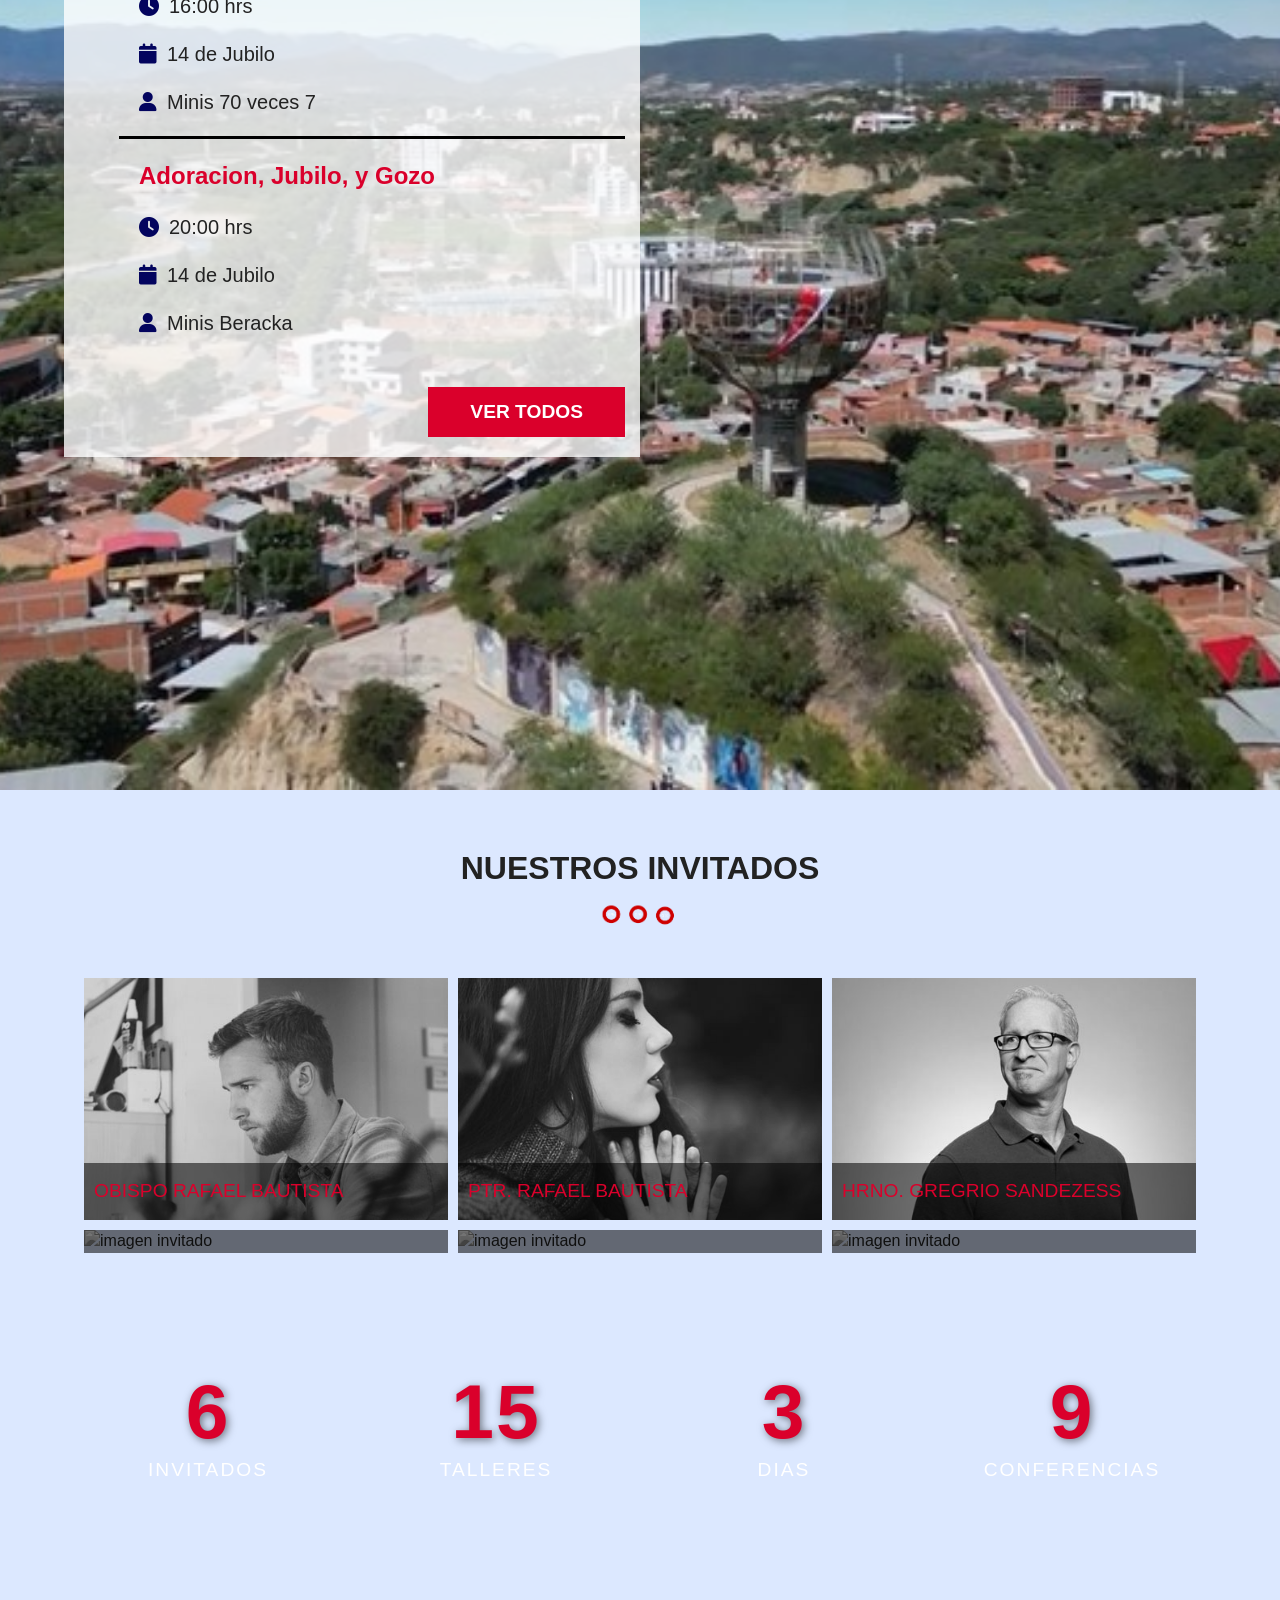
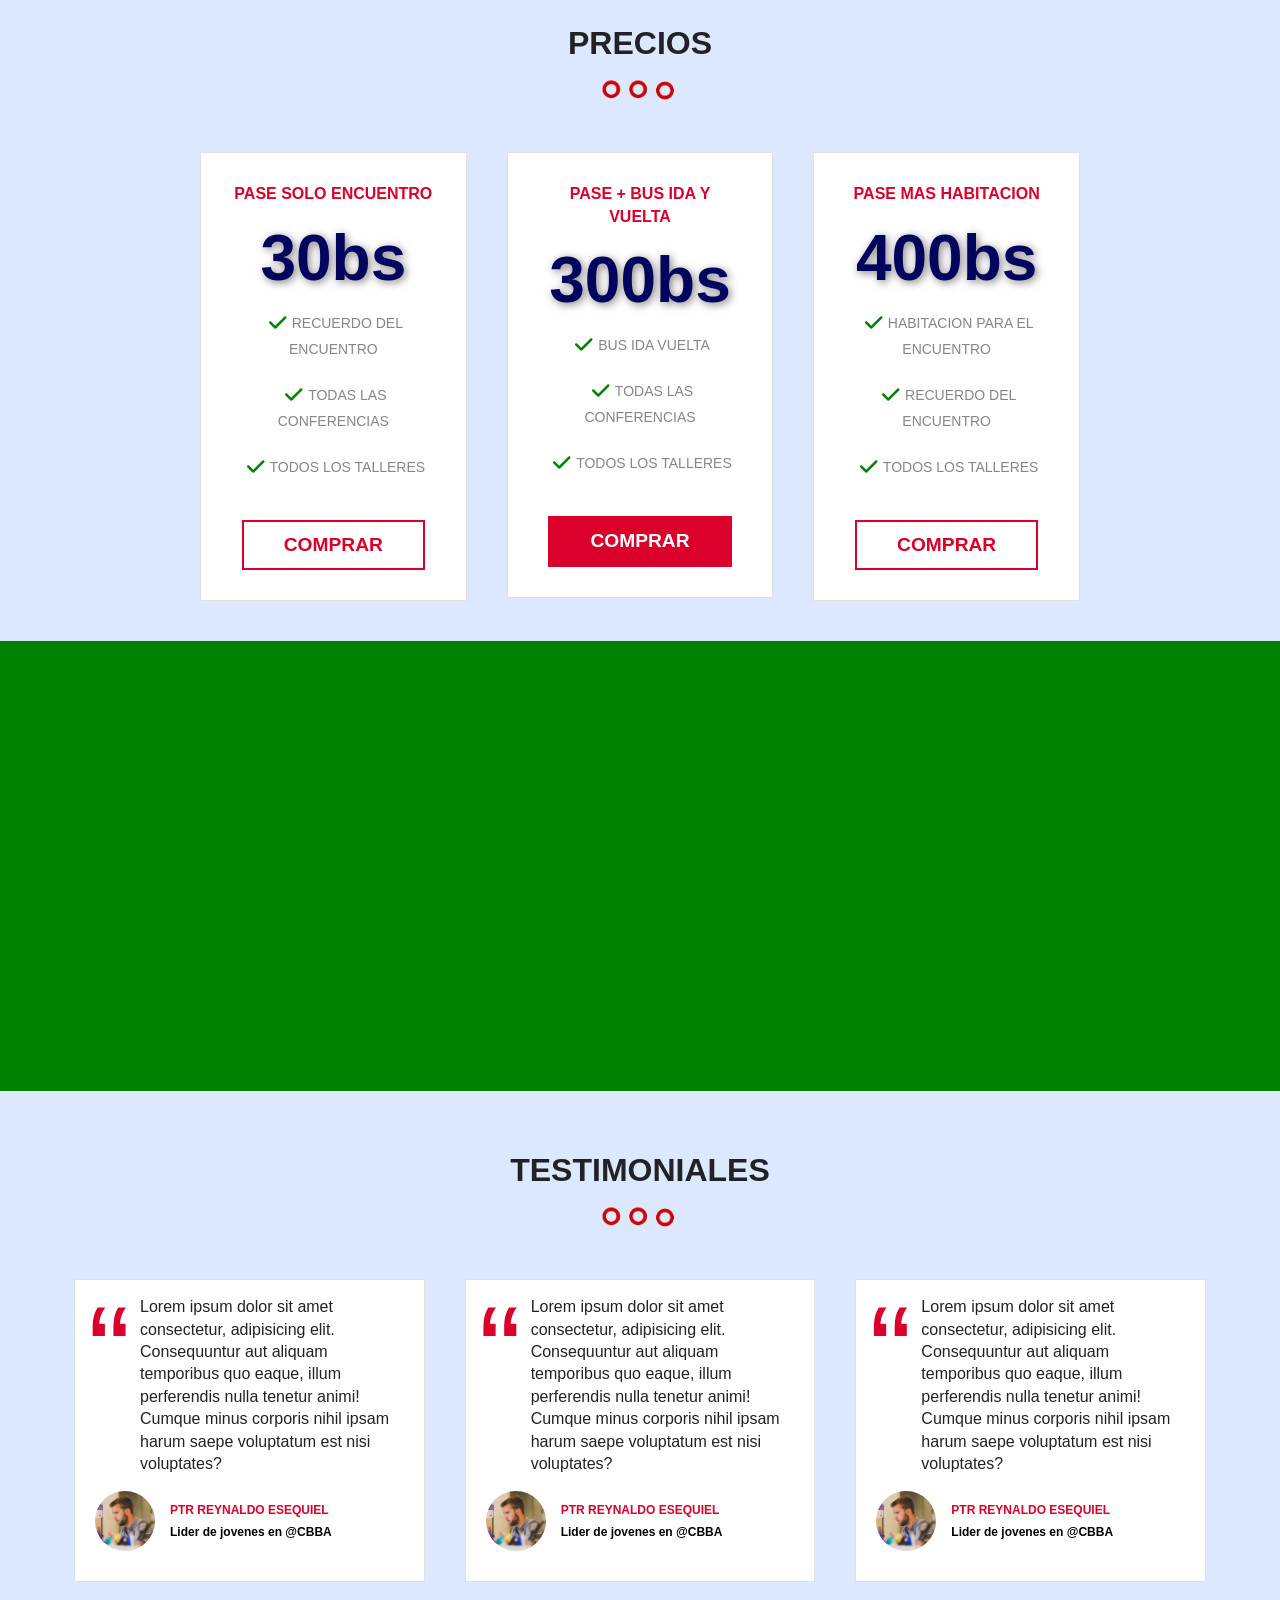
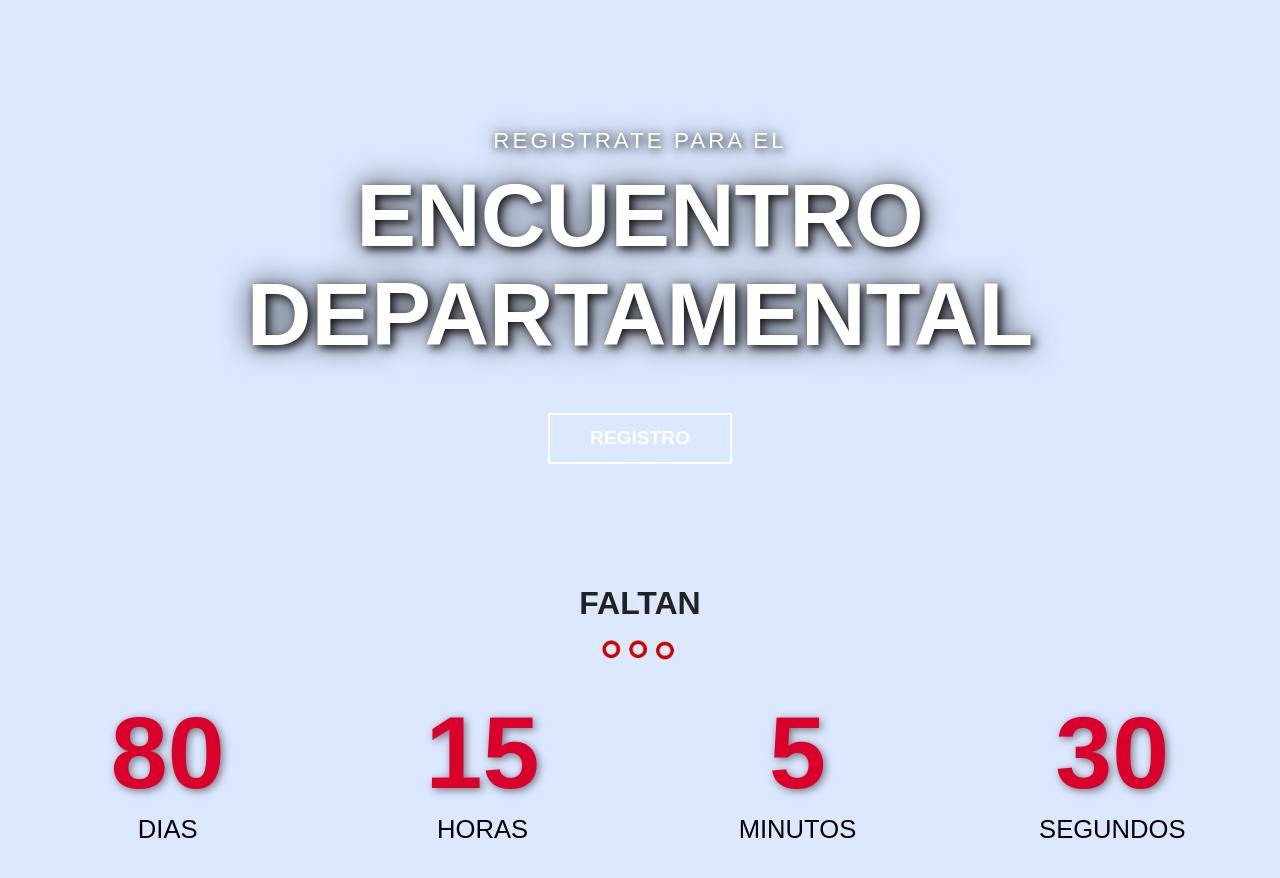
==== commit b114305b: "se relizalo la parte hasta el contador de dias" ====
--- a/index.html
+++ b/index.html
@@ -130,21 +130,21 @@
       <li>
         <div class="invitado">
           <img src="img/invitado1.jpg" alt=" imagen invitado">
-          <p>Rafael Bautista</p>
+          <p>Obispo Rafael Bautista</p>
 
         </div>
       </li>
       <li>
         <div class="invitado">
           <img src="img/invitado2.jpg" alt=" imagen invitado">
-          <p>Rafael Bautista</p>
+          <p>Ptr. Rafael Bautista</p>
 
         </div>
       </li>
       <li>
         <div class="invitado">
           <img src="img/invitado3.jpg" alt=" imagen invitado">
-          <p>Gregrio Sandezess</p>
+          <p>Hrno. Gregrio Sandezess</p>
 
         </div>
       </li>
@@ -186,6 +186,111 @@
 
   </div>
 
+  <!--precios-->
+  <section class="precios seccion">
+    <h2>Precios</h2>
+    <div class="contenedor">
+      <ul class="lista-precios">
+        <li>
+          <div class="tabla-precio">
+            <h3>pase solo encuentro</h3>
+            <p class="numero">30bs</p>
+            <ul>
+              <li>Recuerdo del encuentro</li>
+              <li>Todas las conferencias</li>
+              <li>Todos los Talleres</li>
+            </ul>
+            <a href="#" class="button hollow">Comprar</a>
+          </div>
+        </li>
+        <li>
+          <div class="tabla-precio">
+            <h3>pase + bus ida y vuelta</h3>
+            <p class="numero">300bs</p>
+            <ul>
+              <li>bus ida vuelta</li>
+              <li>Todas las conferencias</li>
+              <li>Todos los Talleres</li>
+            </ul>
+            <a href="#" class="button">Comprar</a>
+          </div>
+        </li>
+        <li>
+          <div class="tabla-precio">
+            <h3>Pase mas habitacion</h3>
+            <p class="numero">400bs</p>
+            <ul>
+              <li>habitacion para el encuentro</li>
+              <li>Recuerdo del encuentro</li>
+              <li>Todos los Talleres</li>
+            </ul>
+            <a href="#" class="button hollow">Comprar</a>
+          </div>
+        </li>
+      </ul>
+    </div>
+  </section>
+
+  <div id="mapa" class="mapa"></div>
+
+  <section class="seccion">
+    <h2>Testimoniales</h2>
+    <div class="testimoniales contenedor">
+      <div class="testimonial">
+         <blockquote>
+            <p>Lorem ipsum dolor sit amet consectetur, adipisicing elit. Consequuntur aut aliquam temporibus quo eaque, illum perferendis nulla tenetur animi! Cumque minus corporis nihil ipsam harum saepe voluptatum est nisi voluptates?</p>
+            <footer class="info-testimonial">
+               <img src="img/testimonial.jpg" alt="imagen testimonial">
+               <cite>Ptr Reynaldo Esequiel <span>Lider de jovenes en @CBBA</span></cite>
+            </footer>
+         </blockquote>
+      </div><!--fin del testimonial-->
+      <div class="testimonial">
+        <blockquote>
+           <p>Lorem ipsum dolor sit amet consectetur, adipisicing elit. Consequuntur aut aliquam temporibus quo eaque, illum perferendis nulla tenetur animi! Cumque minus corporis nihil ipsam harum saepe voluptatum est nisi voluptates?</p>
+           <footer class="info-testimonial">
+             <img src="img/testimonial.jpg" alt="imagen testimonial">
+             <cite>Ptr Reynaldo Esequiel <span>Lider de jovenes en @CBBA</span></cite>
+           </footer>
+        </blockquote>
+      </div><!--fin del testimonial-->
+      <div class="testimonial">
+        <blockquote>
+           <p>Lorem ipsum dolor sit amet consectetur, adipisicing elit. Consequuntur aut aliquam temporibus quo eaque, illum perferendis nulla tenetur animi! Cumque minus corporis nihil ipsam harum saepe voluptatum est nisi voluptates?</p>
+           <footer class="info-testimonial">
+             <img src="img/testimonial.jpg" alt="imagen testimonial">
+             <cite>Ptr Reynaldo Esequiel <span>Lider de jovenes en @CBBA</span></cite>
+           </footer>
+        </blockquote>
+      </div><!--fin del testimonial-->
+    </div>
+  </section>
+
+
+  <div class="newsletter parallax">
+    <div class="contenido contenedor">
+      <p>Registrate para el</p>
+      <h3>Encuentro departamental</h3>
+      <a href="#" class="button trasparente">Registro</a>
+    </div>
+  </div>
+
+  <section class="seccion">
+    <h2>Faltan</h2>
+    <div class="cuenta-regresiva">
+      <ul class="clearfix">
+        <li><p class="numero">80</p> dias</li>
+        <li><p class="numero">15</p> horas</li>
+        <li><p class="numero">5</p> minutos</li>
+        <li><p class="numero">30</p> segundos</li>
+
+      </ul>
+
+    </div>
+
+  </section>
+
+
   
 
 
--- a/css/main.css
+++ b/css/main.css
@@ -105,7 +105,7 @@
 }
 
 body {
-  background-color: f2f2f2;
+  background-color: #dce8ff;
   font-family: "Open Sans", sans-serif;
 }
 /**glovales **/
@@ -145,7 +145,7 @@
 
 h2 {
   font-family: "Oswald", sans-serif;
-  font-size: 1.4em;
+  font-size: 2em;
   text-transform: uppercase;
   text-align: center;
 }
@@ -189,11 +189,49 @@
   margin-top: 20px;
   display: inline-block;
   transition: all .3s ease;
-}
+  border: 2px solid #da002b;
+
+}
+
+.button.hollow {
+  background-color: transparent;
+  color: #da002b;
+  border: 2px solid #da002b;
+}
+
+.button.hollow:hover {
+  background-color: #da002b;
+  color: #fff;
+}
+
+.button.trasparente {
+  background-color: transparent;
+  border: 2px solid #fff;
+  color: #fff;
+}
+
+.button.trasparente:hover {
+  border: 2px solid #da002b;
+  background-color: #da002b;
+  color: #fff;
+}
+
 
 .button:hover {
   background-color: #a61414;
 }
+
+.button.hollow:hover {
+  background-color: #da002b !important;
+  color: #fff !important;
+}
+
+.button.trasparente:hover {
+  border: 2px solid #da002b !important;
+  background-color: #da002b !important;
+  color: #fff !important;
+}
+
 /**header**/
 div.hero {
   background-image: url(../img/cielonoche.png);
@@ -386,7 +424,6 @@
 .logo {
   flex: 0 0 auto;
 }
-
 
 
 /** para el tamaño del logo para celular**/
@@ -772,6 +809,251 @@
   text-shadow: 2px 2px 8px rgba(0,0,0,0.5);
 }
 
+/**tabla de precios**/
+section.precios {
+  padding: 30px 0;
+}
+
+ul.lista-precios {
+  display: grid;
+  grid-template-columns: 1fr;
+  gap: 20px;
+  max-width: 300px;      /* limita el ancho en celular */
+  margin: 0 auto;        /* centra la lista */
+}
+
+@media only screen and (min-width: 768px) {
+  ul.lista-precios {
+    grid-template-columns: repeat(3, 1fr);
+    max-width: 900px;    /* ancho máximo en pc, más estrecho que el full */
+  }
+}
+
+ul.lista-precios > li {
+  padding: 10px;
+}
+
+div.tabla-precio {
+  border: 1px solid #e1e1e1;
+  background-color: #fff;
+  padding: 30px;
+  text-align: center;
+  transition: all .3s ease;
+}
+
+div.tabla-precio:hover {
+  transform: scale(1.05);
+  border: 2px solid #03045e;
+  box-shadow: 0px 0px 50px #666;
+}
+
+div.tabla-precio ul li {
+  font-family: 'PT sans', sans-serif;
+  font-size: 14px;
+  margin-bottom: 20px;
+  text-transform: uppercase;
+  color: #868686;
+  line-height: 26px;
+}
+
+div.tabla-precio ul li::before {
+  font-family: 'FontAwesome';
+  display: inline-block;
+  vertical-align: top;
+  padding: 0 5px;
+  font-size: 20px;
+  color: green;
+  -webkit-font-smoothing: antialiased;
+  content: '\f00c';
+}
+
+div.tabla-precio h3 {
+  font-family: 'Oswald', sans-serif;
+  font-size: 16px;
+  text-transform: uppercase;
+}
+
+div.tabla-precio p.numero {
+  color: #03045e;
+  margin: 20px 0;
+}
+
+/*mapa*/
+div.mapa {
+  height: 450px;
+  background-color: green;
+}
+
+/*testimoniales*/
+div.testimoniales {
+  padding-bottom: 20px;
+  display: grid;
+  grid-template-columns: 1fr;
+  gap: 20px;
+}
+
+@media only screen and (min-width: 768px) {
+  div.testimoniales {
+    grid-template-columns: repeat(3, 1fr);
+  }
+}
+
+div.testimonial {
+  padding: 10px;
+}
+
+blockquote {
+  background-color: #fff;
+  border: 1px solid #e1e1e1;
+  position: relative;
+  margin: 0;
+  padding-bottom: 20px;
+  height: 100%;             /* hace que todos los cuadros tengan la misma altura */
+  display: flex;
+  flex-direction: column;
+}
+
+blockquote p {
+  text-align: left !important;
+  font-size: 1em !important;
+  font-family: 'PT sans', sans-serif;
+  padding: 0 20px 0 65px;
+  flex: 1;                  /* empuja el footer hacia abajo */
+}
+
+blockquote p::before {
+  content: '\201c';
+  position: absolute;
+  left: 13px;
+  top: 8px;
+  font-size: 8rem;
+  margin: 0;
+  padding: 0;
+  line-height: 1;
+  color: #da002b;
+}
+
+footer.info-testimonial {
+  padding: 0 20px 10px 20px;
+  display: flex;
+  align-items: center;
+  gap: 15px;
+}
+
+footer.info-testimonial img {
+  width: 60px;
+  height: 60px;
+  border-radius: 50%;
+  object-fit: cover;
+  flex-shrink: 0;
+}
+
+footer.info-testimonial cite {
+  color: #da002b;
+  text-transform: uppercase;
+  font-size: 12px;
+  font-weight: bold;
+  font-style: normal;
+  text-align: left;
+}
+
+footer.info-testimonial cite span {
+  color: #000;
+  display: block;
+  text-transform: none;
+  margin-top: 5px;
+}
+
+/*Newsletter*/
+div.newsletter {
+  position: relative;
+  height: auto;
+}
+
+div.newsletter::before {
+  background-image: url(../img/bg-newsletter.jpg);
+  content: '';
+}
+
+div.newsletter .contenido {
+  padding: 60px 20px;        /* antes era 100% — demasiado grande */
+  color: #fff;
+  text-align: center;
+  position: relative;
+}
+
+div.newsletter .contenido p {
+  font-size: 1.4em;
+  text-transform: uppercase;
+  letter-spacing: 3px;
+  text-shadow: 2px 2px 8px rgba(0,0,0,0.9), 0 0 20px rgba(0,0,0,0.7);
+  margin-bottom: 10px;
+}
+
+div.newsletter .contenido h3 {
+  color: #fff;
+  text-transform: uppercase;
+  font-size: 7vw;
+  font-family: 'PT Sans', sans-serif;   /* faltaba la coma */
+  text-shadow: 3px 3px 10px rgba(0,0,0,0.9), 0 0 30px rgba(0,0,0,0.8);
+  margin-bottom: 30px;
+  line-height: 1.1;
+}
+
+@media only screen and (max-width: 768px) {
+  div.newsletter .contenido h3 {
+    font-size: 10vw;       /* más grande y legible en celular */
+  }
+  div.newsletter .contenido {
+    padding: 50px 15px;
+  }
+}
+
+
+/*cuenta regresiva*/
+div.cuenta-regresiva ul li {
+  text-transform: uppercase;
+  font-family: 'Oswald', sans-serif;
+  font-size: 1.6rem;
+  text-align: center; 
+}
+
+/* CONTENEDOR */
+.cuenta-regresiva ul {
+  display: flex;
+  justify-content: space-between;
+  padding: 0;
+  list-style: none;
+}
+
+/* ITEMS */
+.cuenta-regresiva ul li {
+  text-transform: uppercase;
+  font-family: 'Oswald', sans-serif;
+  font-size: 1.2rem;
+  text-align: center;
+  color: black;
+  width: 23%;
+}
+
+/* NÚMEROS 🔵 */
+.numero {
+  font-size: 3rem;
+  font-weight: bold;
+  color: #0077b6; /* 🔥 azul */
+}
+
+/* 📱 CELULAR (columna) */
+@media (max-width: 768px) {
+  .cuenta-regresiva ul {
+    flex-direction: column;
+    gap: 10px;
+  }
+
+  .cuenta-regresiva ul li {
+    width: 100%;
+  }
+}
 /* ==========================================================================
    Helper classes
    ========================================================================== */
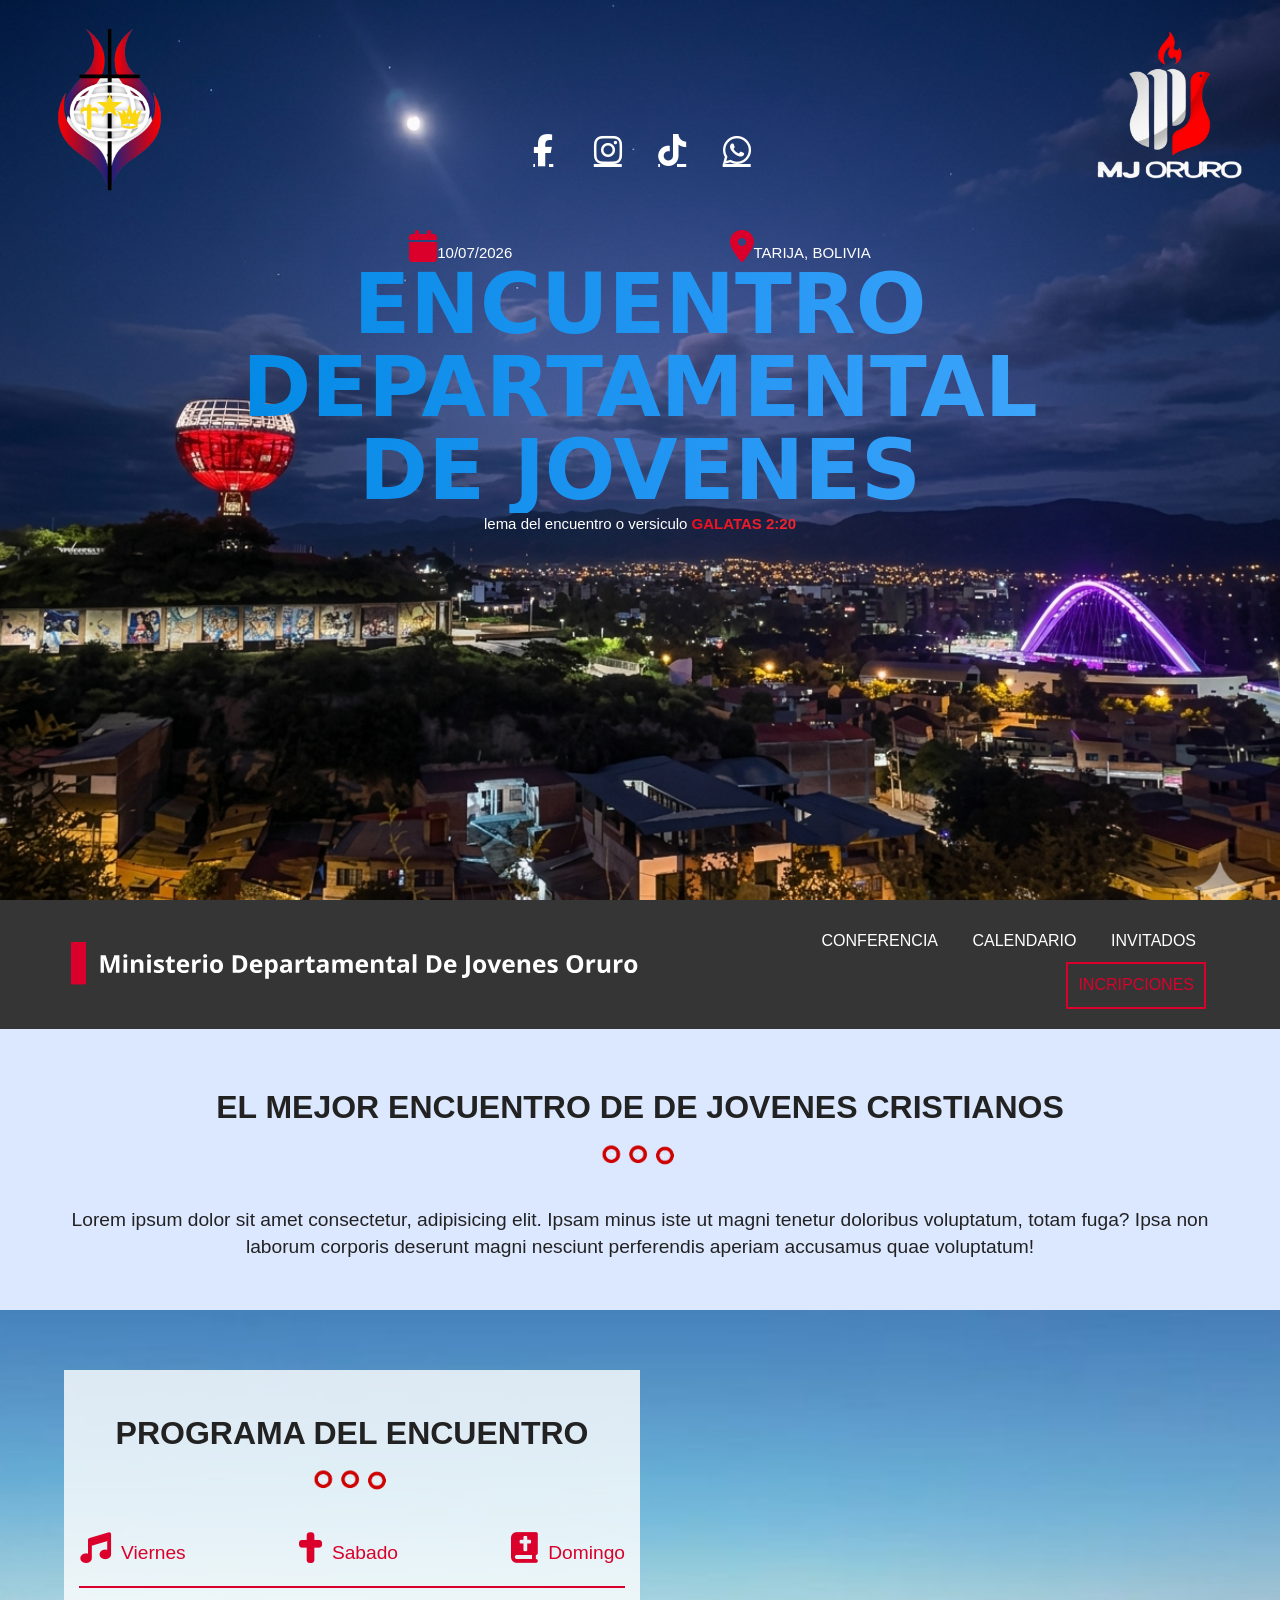
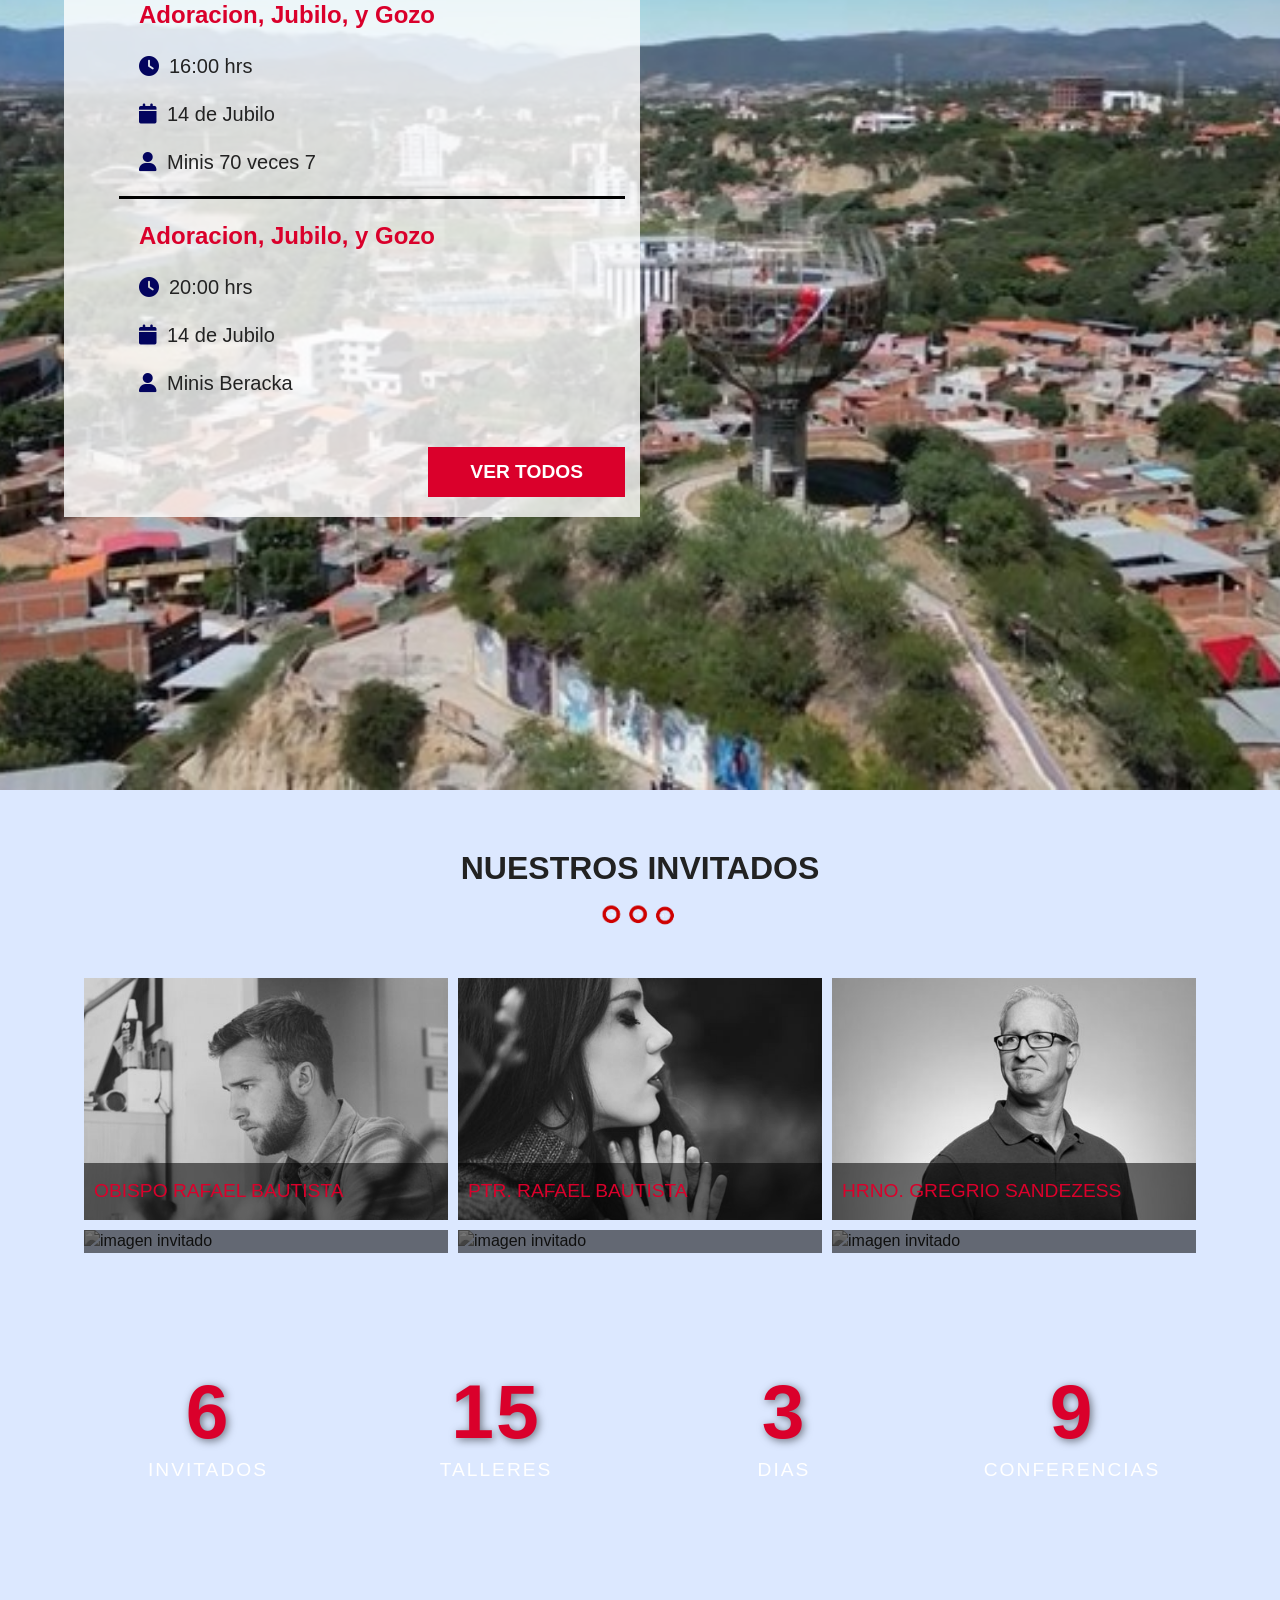
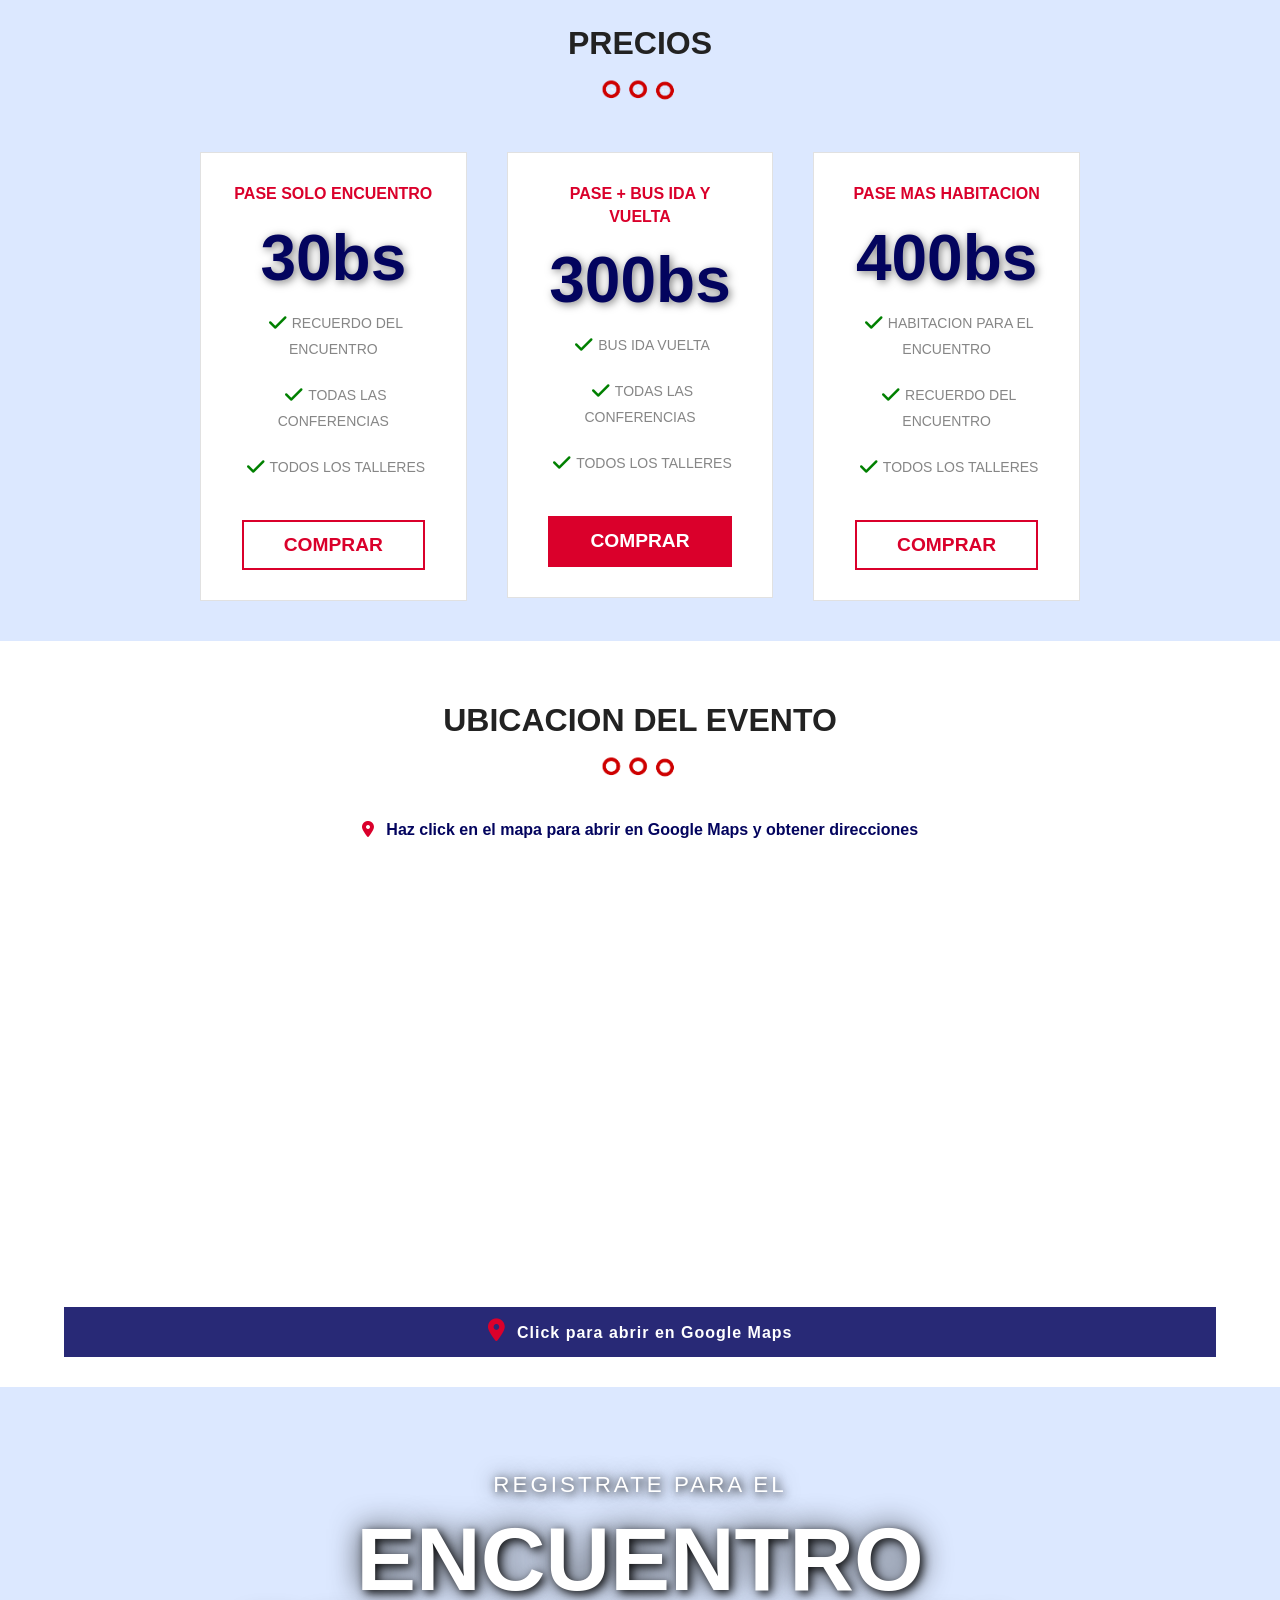
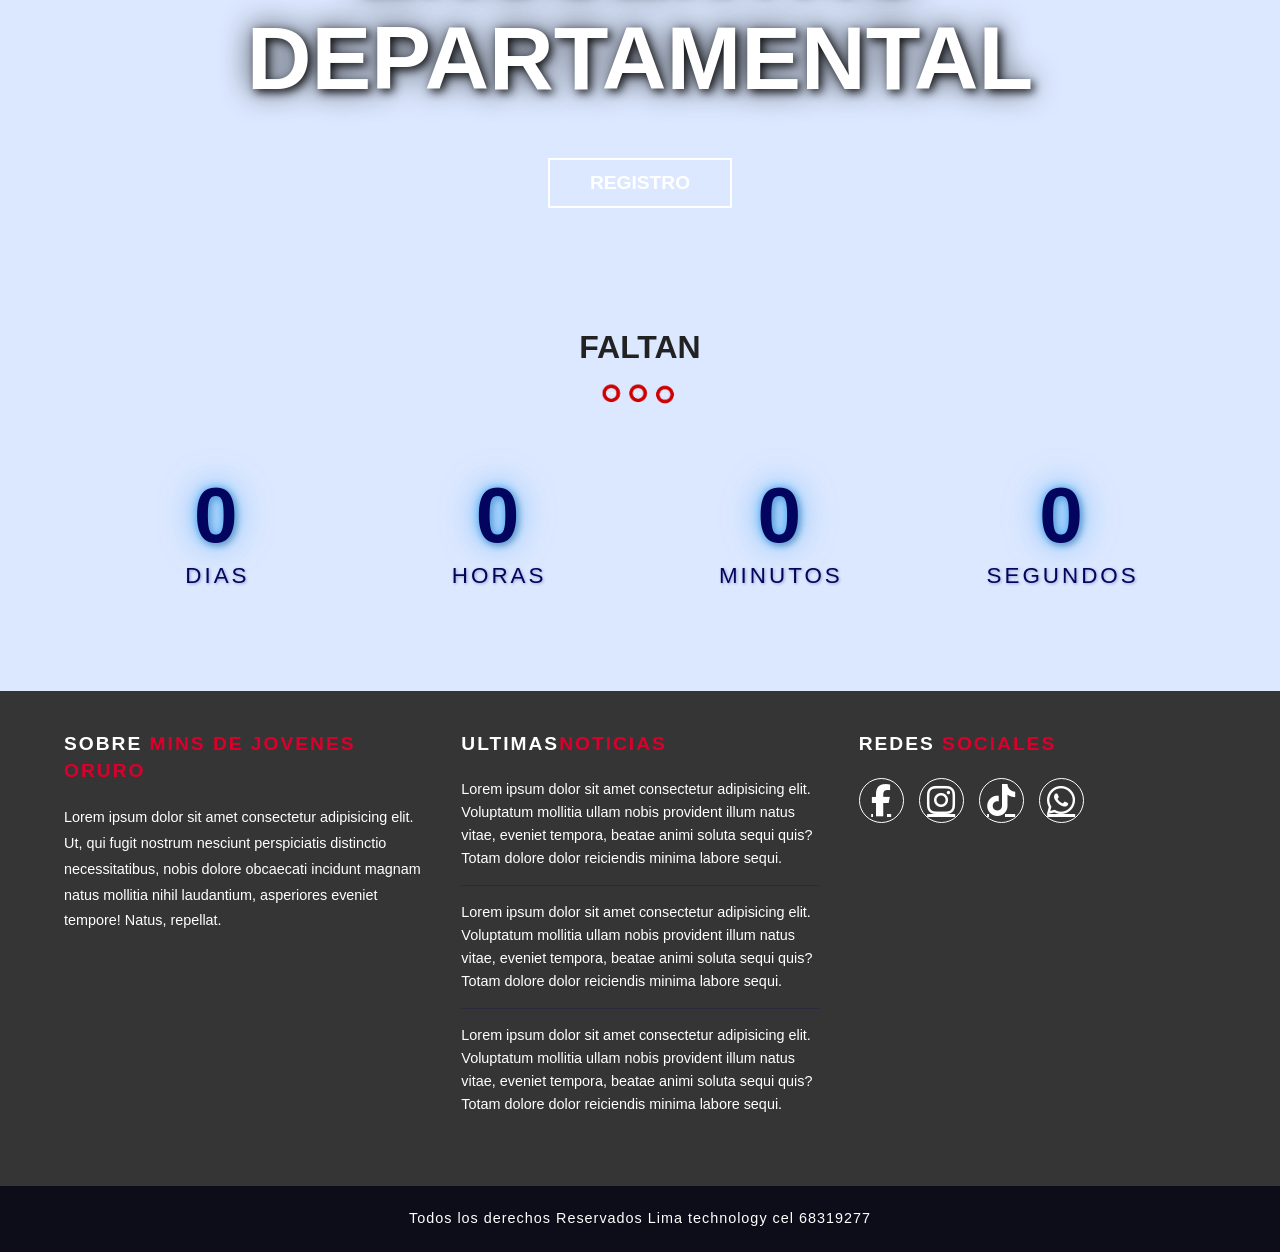
==== commit 75901911: "se realizo el contados la hamburgresa y parte del registro y el main.js" ====
--- a/index.html
+++ b/index.html
@@ -71,7 +71,7 @@
         <a href="#">conferencia</a>
         <a href="#">calendario</a>
         <a href="#">invitados</a>
-        <a href="#">reservaciones</a>
+        <a href="registro.html">Incripciones</a>
       </nav>
 
     </div> <!--contenedor-->
@@ -98,9 +98,9 @@
         <div class="programa-evento">
           <h2>programa del encuentro</h2>
           <nav class="menu-programa">
-            <a href="#alabanzas"><i class="fa-solid fa-music"></i>Alabanzas</a>
-            <a href="#conferencias"><i class="fa-solid fa-cross"></i>Conferencias</a>
-            <a href="#seminarios"><i class="fa-solid fa-book-bible"></i>Seminarios</a>
+            <a href="#viernes"><i class="fa-solid fa-music"></i>Viernes</a>
+            <a href="#sabado"><i class="fa-solid fa-cross"></i>Sabado</a>
+            <a href="#domingo"><i class="fa-solid fa-book-bible"></i>Domingo</a>
 
           </nav>
 
@@ -231,41 +231,30 @@
     </div>
   </section>
 
-  <div id="mapa" class="mapa"></div>
-
-  <section class="seccion">
-    <h2>Testimoniales</h2>
-    <div class="testimoniales contenedor">
-      <div class="testimonial">
-         <blockquote>
-            <p>Lorem ipsum dolor sit amet consectetur, adipisicing elit. Consequuntur aut aliquam temporibus quo eaque, illum perferendis nulla tenetur animi! Cumque minus corporis nihil ipsam harum saepe voluptatum est nisi voluptates?</p>
-            <footer class="info-testimonial">
-               <img src="img/testimonial.jpg" alt="imagen testimonial">
-               <cite>Ptr Reynaldo Esequiel <span>Lider de jovenes en @CBBA</span></cite>
-            </footer>
-         </blockquote>
-      </div><!--fin del testimonial-->
-      <div class="testimonial">
-        <blockquote>
-           <p>Lorem ipsum dolor sit amet consectetur, adipisicing elit. Consequuntur aut aliquam temporibus quo eaque, illum perferendis nulla tenetur animi! Cumque minus corporis nihil ipsam harum saepe voluptatum est nisi voluptates?</p>
-           <footer class="info-testimonial">
-             <img src="img/testimonial.jpg" alt="imagen testimonial">
-             <cite>Ptr Reynaldo Esequiel <span>Lider de jovenes en @CBBA</span></cite>
-           </footer>
-        </blockquote>
-      </div><!--fin del testimonial-->
-      <div class="testimonial">
-        <blockquote>
-           <p>Lorem ipsum dolor sit amet consectetur, adipisicing elit. Consequuntur aut aliquam temporibus quo eaque, illum perferendis nulla tenetur animi! Cumque minus corporis nihil ipsam harum saepe voluptatum est nisi voluptates?</p>
-           <footer class="info-testimonial">
-             <img src="img/testimonial.jpg" alt="imagen testimonial">
-             <cite>Ptr Reynaldo Esequiel <span>Lider de jovenes en @CBBA</span></cite>
-           </footer>
-        </blockquote>
-      </div><!--fin del testimonial-->
-    </div>
-  </section>
-
+
+  <section class="seccion-mapa">
+    <h2>Ubicacion del evento</h2>
+    <p class="texto-mapa">
+      <i class="fa-solid fa-location-dot"></i> 
+      Haz click en el mapa para abrir en Google Maps y obtener direcciones
+    </p>
+    <div class="contenedor-mapa">
+      <a href="https://maps.google.com/?q=-21.541682,-64.726782" target="_blank" class="link-mapa">
+        <iframe 
+          src="https://www.google.com/maps/embed?pb=!1m18!1m12!1m3!1d3203.750919665405!2d-64.72678242144536!3d-21.541682100000003!2m3!1f0!2f0!3f0!3m2!1i1024!2i768!4f13.1!3m3!1m2!1s0x9406475233b071dd%3A0xdbb1f8dbcd3f54bc!2sPunto%20de%20Venta%20Loter%C3%ADa%20%22Kiosko%20Ex.%20Terminal%22!5e1!3m2!1ses-419!2sbo!4v1776045310858!5m2!1ses-419!2sbo" 
+          width="100%" 
+          height="100%" 
+          style="border:0;pointer-events:none;" 
+          allowfullscreen="" 
+          loading="lazy">
+        </iframe>
+        <div class="overlay-mapa">
+          <i class="fa-solid fa-location-dot"></i>
+          <p>Click para abrir en Google Maps</p>
+        </div>
+      </a>
+    </div>
+  </section>
 
   <div class="newsletter parallax">
     <div class="contenido contenedor">
@@ -277,18 +266,45 @@
 
   <section class="seccion">
     <h2>Faltan</h2>
-    <div class="cuenta-regresiva">
-      <ul class="clearfix">
-        <li><p class="numero">80</p> dias</li>
-        <li><p class="numero">15</p> horas</li>
-        <li><p class="numero">5</p> minutos</li>
-        <li><p class="numero">30</p> segundos</li>
-
+    <div class="cuenta-regresiva contenedor">
+      <ul class="">
+        <li><p class="numero" id="dias">0</p> dias</li>
+        <li><p class="numero" id="horas">0</p> horas</li>
+        <li><p class="numero" id="minutos">0</p> minutos</li>
+        <li><p class="numero" id="segundos">0</p> segundos</li>
       </ul>
-
-    </div>
-
-  </section>
+    </div>
+  </section>
+  
+  <footer class="site-footer">
+    <div class="contenedor">
+      <div class="footer-informacion">
+        <h3>Sobre <span>Mins De Jovenes Oruro</span></h3>
+        <p>Lorem ipsum dolor sit amet consectetur adipisicing elit. Ut, qui fugit nostrum nesciunt perspiciatis distinctio necessitatibus, nobis dolore obcaecati incidunt magnam natus mollitia nihil laudantium, asperiores eveniet tempore! Natus, repellat.</p>
+      </div>
+
+      <div class="Ultimas-tweets">
+        <h3>Ultimas<span>Noticias</span></h3>
+        <ul>
+          <li>Lorem ipsum dolor sit amet consectetur adipisicing elit. Voluptatum mollitia ullam nobis provident illum natus vitae, eveniet tempora, beatae animi soluta sequi quis? Totam dolore dolor reiciendis minima labore sequi.</li>
+          <li>Lorem ipsum dolor sit amet consectetur adipisicing elit. Voluptatum mollitia ullam nobis provident illum natus vitae, eveniet tempora, beatae animi soluta sequi quis? Totam dolore dolor reiciendis minima labore sequi.</li>
+          <li>Lorem ipsum dolor sit amet consectetur adipisicing elit. Voluptatum mollitia ullam nobis provident illum natus vitae, eveniet tempora, beatae animi soluta sequi quis? Totam dolore dolor reiciendis minima labore sequi.</li>        
+        </ul>
+      </div>
+      <div class="menu">
+        <h3>Redes <span>Sociales</span></h3>
+        <nav class="redes-sociales">
+          <a href="#"><i class="fa-brands fa-facebook-f"></i></a>
+          <a href="#"><i class="fa-brands fa-instagram"></i></a>
+          <a href="#"><i class="fa-brands fa-tiktok"></i></a>
+          <a href="#"><i class="fa-brands fa-whatsapp"></i></a>
+        </nav>
+      </div>
+    </div>
+    <p class="copyright">
+      Todos los derechos Reservados Lima technology cel 68319277
+    </p>
+  </footer>
 
 
   
--- a/css/main.css
+++ b/css/main.css
@@ -342,9 +342,9 @@
   color: #da002b;
   font-size: 2rem;
 }
-.clearfix {
+div.informacion-evento .clearfix {
   display: flex;
-  justify-content: space-between; /* 🔥 separa izquierda y derecha */
+  justify-content: space-between;
   align-items: center;
 }
 
@@ -539,6 +539,37 @@
 
 }
 
+/* hamburguesa activa - se convierte en X */
+div.menu-movil.activo span:nth-child(1) {
+  transform: rotate(45deg) translate(10px, 10px);
+  transition: all .3s ease;
+}
+
+div.menu-movil.activo span:nth-child(2) {
+  opacity: 0;
+  transition: all .3s ease;
+}
+
+div.menu-movil.activo span:nth-child(3) {
+  transform: rotate(-45deg) translate(10px, -10px);
+  transition: all .3s ease;
+}
+
+div.menu-movil span {
+  transition: all .3s ease;
+}
+
+/* menu visible en celular cuando tiene clase activo */
+@media only screen and (max-width: 768px) {
+  nav.navegacion-principal.activo {
+    display: flex;
+    flex-direction: column;
+    width: 100%;
+    background-color: #353535;
+    padding: 10px 0;
+  }
+}
+
 /**Alabanzas**/
 section.programa {
   position: relative;
@@ -561,6 +592,7 @@
 div.contenido-programa {
    position: relative; /* 🔥 ESTE ES EL CAMBIO CLAVE */
   width: 100%;
+  padding-top: 60px;
 }
 div.programa-evento {
   background-color: rgba(255, 255, 255, .8);
@@ -879,11 +911,78 @@
 }
 
 /*mapa*/
-div.mapa {
-  height: 450px;
-  background-color: green;
-}
-
+section.seccion-mapa {
+  padding: 30px 0;
+  background-color: #fff;
+}
+
+p.texto-mapa {
+  text-align: center !important;
+  font-size: 1em !important;
+  color: #03045e;
+  margin-bottom: 15px;
+  font-weight: bold;
+}
+
+p.texto-mapa i {
+  color: #da002b;
+  margin-right: 8px;
+}
+
+div.contenedor-mapa {
+  position: relative;
+  width: 100%;
+  height: 400px;
+  cursor: pointer;
+}
+
+@media only screen and (min-width: 768px) {
+  div.contenedor-mapa {
+    height: 500px;
+    width: 90%;
+    margin: 0 auto;
+  }
+}
+
+a.link-mapa {
+  display: block;
+  width: 100%;
+  height: 100%;
+  position: relative;
+  text-decoration: none;
+}
+
+/* capa encima del mapa con mensaje */
+div.overlay-mapa {
+  position: absolute;
+  bottom: 0;
+  left: 0;
+  width: 100%;
+  background-color: rgba(3, 4, 94, 0.85);
+  color: #fff;
+  text-align: center;
+  padding: 12px;
+  transition: all .3s ease;
+}
+
+div.overlay-mapa i {
+  color: #da002b;
+  font-size: 1.4em;
+  margin-right: 8px;
+}
+
+div.overlay-mapa p {
+  display: inline;
+  font-size: 1em !important;
+  text-align: center !important;
+  color: #fff;
+  font-weight: bold;
+  letter-spacing: 1px;
+}
+
+a.link-mapa:hover div.overlay-mapa {
+  background-color: rgba(218, 0, 43, 0.9);
+}
 /*testimoniales*/
 div.testimoniales {
   padding-bottom: 20px;
@@ -1009,51 +1108,467 @@
   }
 }
 
-
 /*cuenta regresiva*/
+div.cuenta-regresiva ul {
+  display: grid;
+  grid-template-columns: repeat(4, 1fr);
+  gap: 15px;
+  padding: 20px;
+}
+
+@media only screen and (max-width: 768px) {
+  div.cuenta-regresiva ul {
+    grid-template-columns: 1fr;
+  }
+}
+
 div.cuenta-regresiva ul li {
   text-transform: uppercase;
   font-family: 'Oswald', sans-serif;
-  font-size: 1.6rem;
-  text-align: center; 
-}
-
-/* CONTENEDOR */
-.cuenta-regresiva ul {
+  font-size: 1.4rem;
+  text-align: center;
+  padding: 10px;
+  color: #03045e;
+  letter-spacing: 3px;
+  text-shadow: 
+    1px 1px 3px rgba(3, 4, 94, 0.3);
+}
+
+div.cuenta-regresiva ul li p.numero {
+  color: #03045e;                  /* azul suave */
+  font-size: 3.5em;
+  margin: 0 0 5px 0;
+  line-height: 1;
+  text-shadow: 
+    0 0 8px rgba(79, 175, 255, 0.9),
+    0 0 20px rgba(79, 175, 255, 0.6),
+    0 0 40px rgba(0, 137, 228, 0.4),
+    2px 2px 6px rgba(0, 0, 0, 0.4);
+}
+
+
+
+/*footer*/
+footer.site-footer {
+  background-color: #353535;
+  padding: 40px 0 0 0;
+  margin-top: 40px;
+}
+
+footer.site-footer .contenedor {
+  display: grid;
+  grid-template-columns: repeat(3, 1fr);
+  gap: 40px;
+  padding-bottom: 40px;
+}
+
+
+footer.site-footer h3 {
+  color: #fff;
+  font-family: 'Oswald', sans-serif;
+  font-size: 1.2em;
+  text-transform: uppercase;
+  margin-bottom: 20px;
+  letter-spacing: 2px;
+}
+@media only screen and (max-width: 768px) {
+  footer.site-footer .contenedor {
+    grid-template-columns: 1fr;
+    gap: 1px;
+    padding: 0 20px 30px 20px;
+  }
+
+  div.menu h3 {
+    margin-bottom: 0px;
+  }
+
+  div.menu {
+    display: flex;
+    flex-direction: column;
+    gap: 5px;
+  }
+
+  footer .redes-sociales {
+    margin-top: 0 !important;
+  }
+
+  footer.site-footer h3 {
+    margin-bottom: 10px;
+  }
+
+  footer .redes-sociales {
+    gap: 10px;
+  }
+
+  div.menu {
+    margin-top: 0;
+  }
+}
+footer.site-footer h3 span {
+  color: #da002b;
+}
+
+footer.site-footer p {
+  color: #fff;
+  font-family: 'PT Sans', sans-serif;
+  font-size: 0.9em;
+  line-height: 1.8;
+}
+
+/* noticias */
+div.Ultimas-tweets ul li {
+  color: #fff;
+  font-family: 'PT Sans', sans-serif;
+  font-size: 0.9em;
+  line-height: 1.6;
+  margin-bottom: 15px;
+  padding-bottom: 15px;
+  border-bottom: 1px solid #2a2a3e;
+}
+
+div.Ultimas-tweets ul li:last-child {
+  border-bottom: none;
+}
+
+/* redes sociales del footer */
+footer .redes-sociales {
   display: flex;
-  justify-content: space-between;
-  padding: 0;
-  list-style: none;
-}
-
-/* ITEMS */
-.cuenta-regresiva ul li {
-  text-transform: uppercase;
-  font-family: 'Oswald', sans-serif;
-  font-size: 1.2rem;
-  text-align: center;
-  color: black;
-  width: 23%;
-}
-
-/* NÚMEROS 🔵 */
-.numero {
-  font-size: 3rem;
+  gap: 15px;
+  flex-wrap: wrap;
+}
+
+footer .redes-sociales a {
+  width: 45px;
+  height: 45px;
+  border-radius: 50%;
+  background-color: #353535;
+  color: #fff;
+  display: inline-flex;
+  justify-content: center;
+  align-items: center;
+  font-size: 1.1rem;
+  transition: all .3s ease;
+  border: 1px solid #fff;
+}
+
+footer .redes-sociales a:hover {
+  background-color: #da002b;
+  border-color: #da002b;
+  transform: scale(1.1);
+}
+
+/* copyright */
+p.copyright {
+  background-color: #0d0d1a;
+  color: #666;
+  text-align: center;
+  padding: 20px;
+  font-size: 0.85em;
+  font-family: 'PT Sans', sans-serif;
+  margin: 0;
+  letter-spacing: 1px;
+}
+
+/*INTERNAS*/
+/*REGISTRO*/
+
+form.registro h3 {          
+  text-align: center;
+  text-transform: uppercase;
+  margin: 20px 0 0 0;
+}
+
+form.registro label {
+  margin-bottom: 5px;
   font-weight: bold;
-  color: #0077b6; /* 🔥 azul */
-}
-
-/* 📱 CELULAR (columna) */
-@media (max-width: 768px) {
-  .cuenta-regresiva ul {
-    flex-direction: column;
-    gap: 10px;
-  }
-
-  .cuenta-regresiva ul li {
-    width: 100%;
-  }
-}
+  display: block;
+}
+
+h4 {
+  text-align: center;
+  text-transform: uppercase;
+  border-bottom: 2px solid #da002b;
+  padding-bottom: 10px;
+  font-size: 1.2em;
+  margin: 0 0 15px 0;
+}
+
+div.caja {
+  background-color: white;
+  border: 2px solid #e1e1e1;
+  padding: 10px;
+  margin: 10px 0;
+}
+
+/* campos del formulario */
+div#datos-usuario {
+  display: grid;
+  grid-template-columns: 1fr;
+  gap: 5px;
+}
+
+@media only screen and (min-width: 768px) {
+  div#datos-usuario {
+    grid-template-columns: repeat(3, 1fr);
+  }
+}
+
+div.campo {
+  padding: 15px 20px;
+}
+
+div.campo label {
+  margin-bottom: 8px;
+  font-weight: bold;
+  color: #333;
+}
+
+div.campo input {
+  width: 100%;
+  padding: 8px 10px;
+  border: 1px solid #e1e1e1;
+  font-size: 1em;
+  font-family: 'PT Sans', sans-serif;
+}
+
+div.campo input:focus {
+  outline: none;
+  border-color: #03045e;
+}
+
+/* paquetes */
+div#paquetes h3 {
+  text-align: center;
+  margin: 20px 0 15px 0;
+}
+
+div#paquetes .lista-precios {
+  max-width: 100%;
+}
+
+div.paquetes .tabla-precio:hover {
+  transform: none;
+  box-shadow: none;
+}
+
+div.paquetes .tabla-precio input {
+  width: 100px;
+  margin: 10px auto 0 auto;
+  display: block;
+  padding: 5px;
+  border: 1px solid #e1e1e1;
+  text-align: center;
+  font-size: 1em;
+}
+
+/* eventos / talleres */
+div#eventos h3 {
+  text-align: center;
+  margin: 20px 0 10px 0;
+}
+
+.contenido-dia {
+  padding: 20px;
+  display: none;
+}
+
+/* el h4 va centrado arriba, fuera del grid */
+.contenido-dia h4 {
+  text-align: center;
+  border-bottom: 2px solid #da002b;
+  padding-bottom: 10px;
+  margin-bottom: 15px;
+  text-transform: uppercase;
+  font-size: 1.2em;
+}
+
+/* el grid se aplica al contenedor de los divs, NO al contenido-dia */
+@media only screen and (min-width: 768px) {
+  .contenido-dia {
+    display: block;        /* el contenido-dia NO es grid */
+  }
+
+  /* solo los divs hijos directos van en columnas */
+  .contenido-dia > div {
+    display: inline-block;
+    width: 32%;
+    vertical-align: top;
+    padding: 0 10px;
+  }
+}
+
+.contenido-dia > div p {
+  text-align: left;
+  font-weight: bold;
+  color: #da002b;
+  text-transform: uppercase;
+  font-size: 0.9em;
+  margin-bottom: 10px;
+}
+
+.contenido-dia > div label {
+  display: block;
+  margin-bottom: 10px;
+  font-weight: normal;
+  cursor: pointer;
+}
+
+.contenido-dia > div input {
+  margin-right: 10px;
+  accent-color: #da002b;
+}
+
+.contenido-dia > div label time {
+  color: #da002b;
+  font-weight: bold;
+  margin: 0 8px;
+} 
+
+/* resumen y pago */
+div#resumen h3 {
+  text-align: center;
+  margin: 20px 0 10px 0;
+}
+
+div.resumen p {
+  font-size: 1.2em;
+  text-transform: uppercase;
+  font-weight: bold;
+  color: #03045e;
+}
+
+div.resumen div.caja {
+  display: grid;
+  grid-template-columns: 1fr;
+  gap: 20px;
+}
+
+@media only screen and (min-width: 768px) {
+  div.resumen div.caja {
+    grid-template-columns: repeat(2, 1fr);
+  }
+}
+
+div.extras div.orden {
+  margin: 15px 0;
+}
+
+div.extras div.orden label {
+  font-weight: bold;
+  margin-bottom: 8px;
+  color: #333;
+}
+
+div.extras div.orden input {
+  width: 80px;
+  padding: 5px;
+  border: 1px solid #e1e1e1;
+  margin-top: 8px;
+  text-align: center;
+  font-size: 1em;
+}
+
+div.extras div.order {
+  margin: 15px 0;
+}
+
+div.extras div.order label {
+  font-weight: bold;
+  margin-bottom: 8px;
+  display: block;
+  color: #333;
+}
+
+div.extras div.order select {
+  width: 100%;
+  padding: 8px;
+  border: 1px solid #e1e1e1;
+  font-size: 1em;
+  font-family: 'PT Sans', sans-serif;
+  margin-top: 8px;
+}
+
+div.resumen div.total {
+  padding: 20px;
+  border-left: 2px solid #e1e1e1;
+}
+
+div#lista-productos {
+  margin: 10px 0;
+  font-size: 0.9em;
+  color: #666;
+}
+
+div#suma-total {
+  font-size: 2em;
+  font-weight: bold;
+  color: #03045e;
+  margin: 10px 0 20px 0;
+  text-align: center;
+}
+
+div.resumen input[type="button"],
+div.resumen input[type="submit"] {
+  display: block;
+  margin: 15px auto;
+  cursor: pointer;
+}
+
+#lista-productos {
+  background-color: #e1e1e1;
+  padding: 20px;
+  display: none;
+}
+
+/* error general del formulario */
+#error {
+  clear: both;
+  padding: 15px 20px;
+  text-align: center;
+  display: none;
+  background-color: #fff5f5;
+  border: 1px solid #da002b;
+  color: #da002b;
+  font-weight: bold;
+  margin: 10px 20px;
+  border-radius: 4px;
+}
+
+/* texto informativo paquetes */
+p.texto-paquete {
+  text-align: center;
+  color: #666;
+  margin-bottom: 15px;
+  font-style: italic;
+}
+
+/* paquete seleccionable con radio */
+.paquete-label {
+  display: flex !important;
+  align-items: center;
+  gap: 10px;
+  cursor: pointer;
+  font-weight: normal !important;
+  justify-content: center;
+  margin-bottom: 10px;
+}
+
+.paquete-label input[type="radio"] {
+  width: 20px;
+  height: 20px;
+  accent-color: #da002b;
+  cursor: pointer;
+  flex-shrink: 0;
+}
+
+/* resalta la tabla cuando el radio esta seleccionado */
+.tabla-precio:has(input[type="radio"]:checked) {
+  border: 2px solid #da002b;
+  box-shadow: 0 0 20px rgba(218, 0, 43, 0.3);
+  transform: scale(1.03);
+}
+
+
 /* ==========================================================================
    Helper classes
    ========================================================================== */
